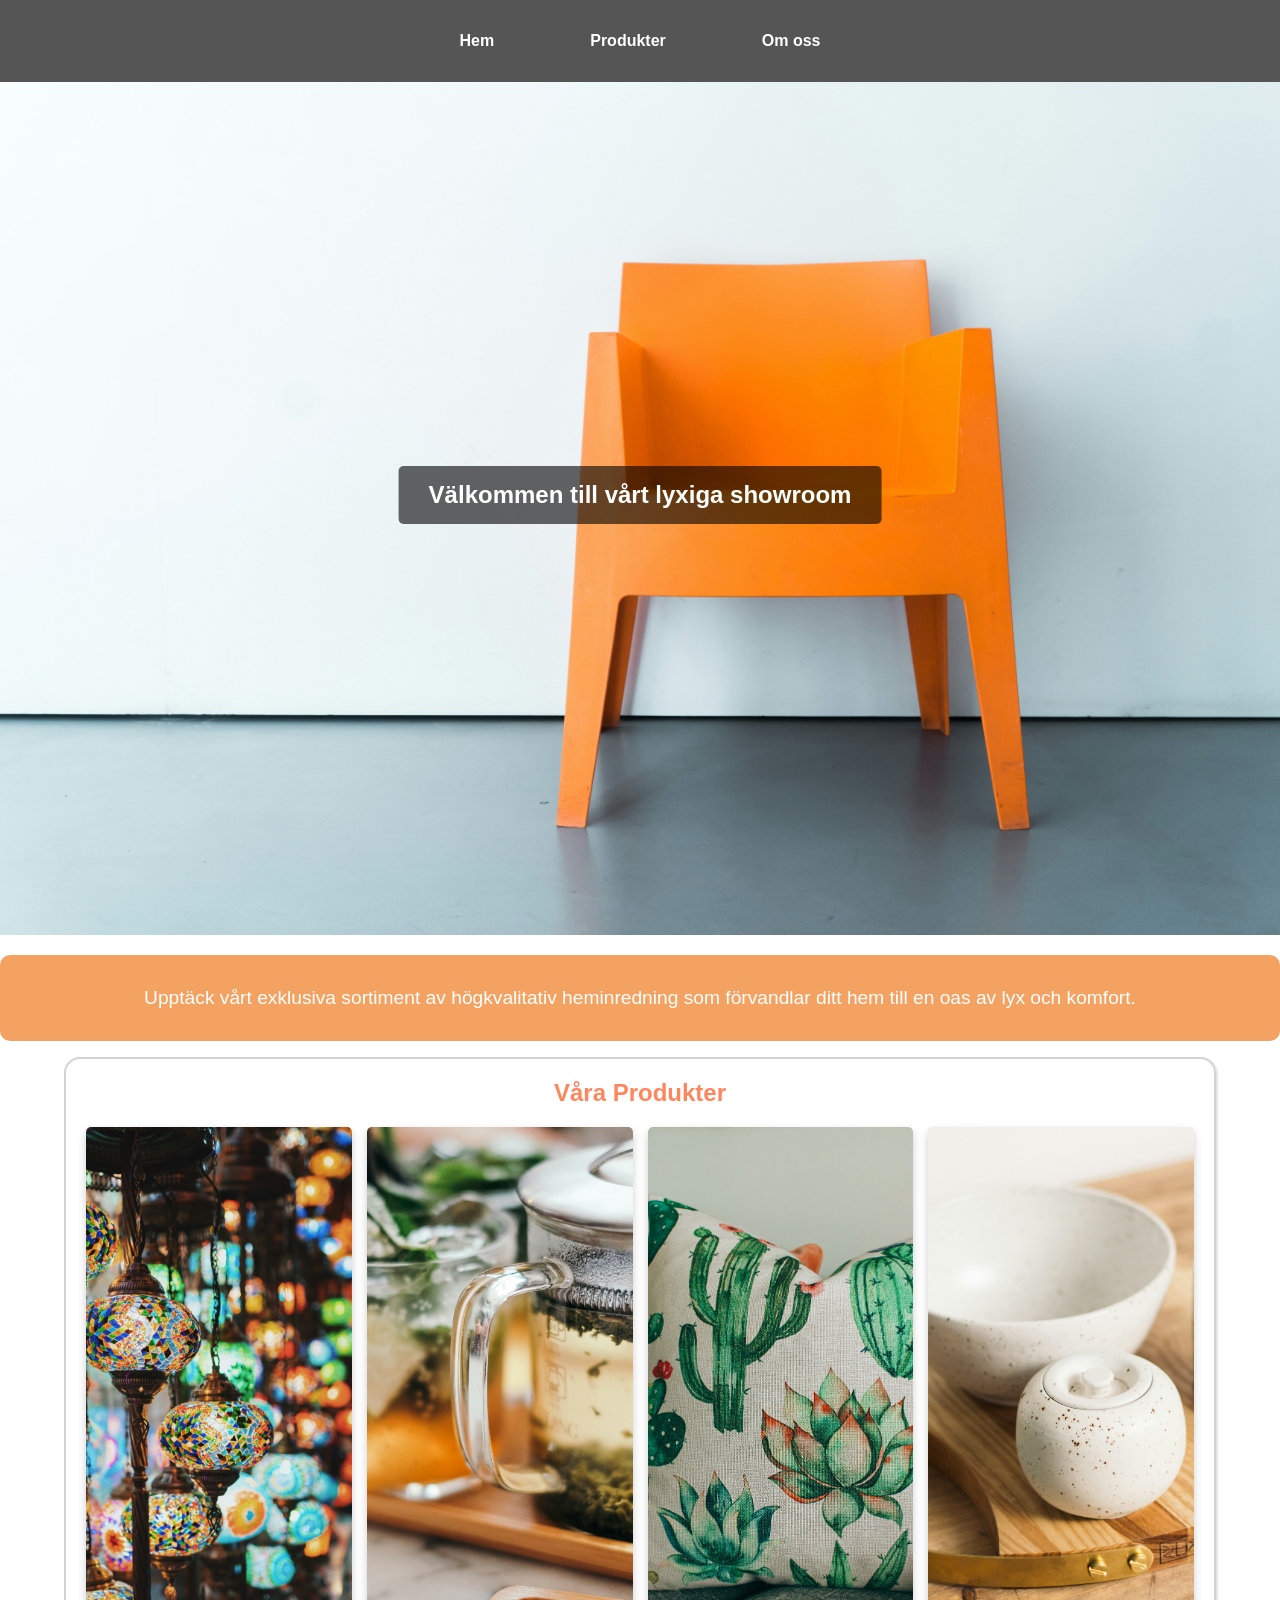
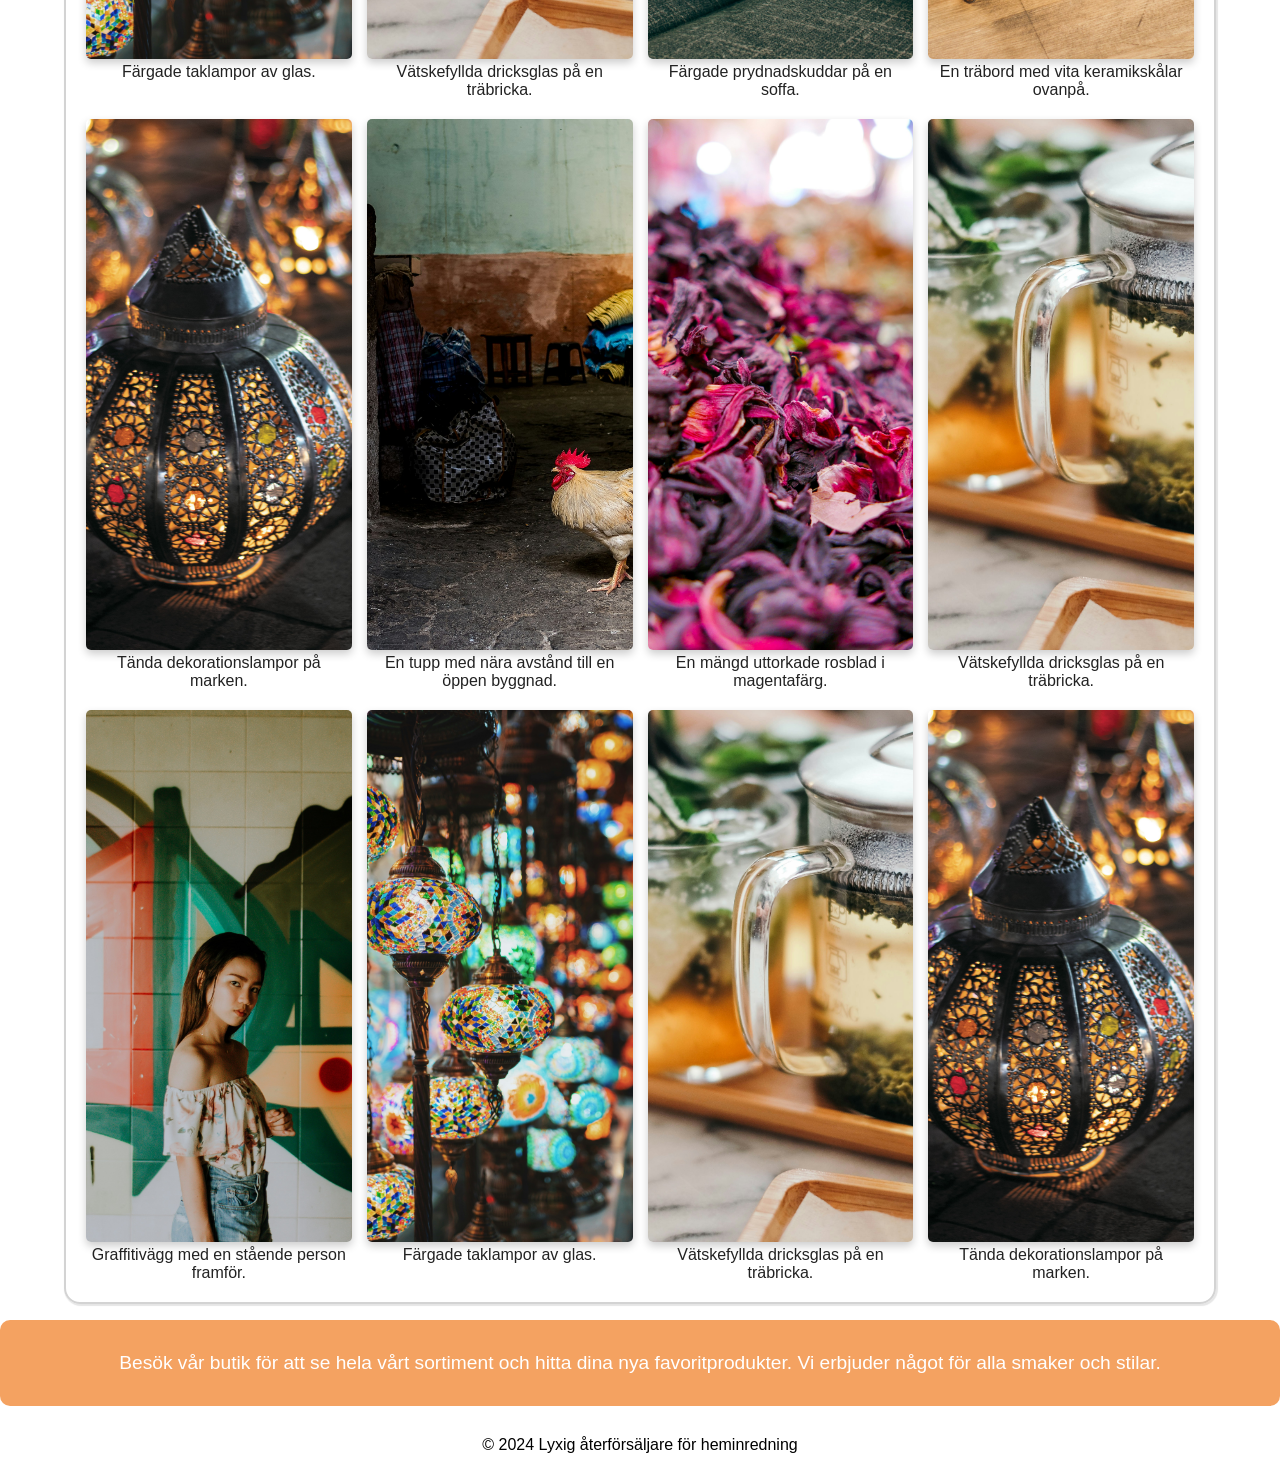
==== index.html @ f1dd0b5b "Responsiv grid-layout tillförd via media queries till olika skärmstorlek, med clamp attributer inför" ====
<!DOCTYPE html>
<html lang="sv">
<head>
    <meta charset="UTF-8">
    <meta name="viewport" content="width=device-width, initial-scale=1.0">
    <title>Lyxig återförsäljare för heminredning</title>
    <link rel="stylesheet" href="CSS/styles.css">
</head>
<body>
    
    <!-- Huvudbehållare-->
    <header>
        <!-- Navigationsmeny -->
        <nav aria label="Huvudnavigering">
            <ul class="navigation">
                <li><a href="#home" aria-label="Länk till hemadressen">Hem</a></li>
                <li><a href="#products" aria-label="Länk till produktsidan">Produkter</a></li>
                <li><a href="#about" aria-label="Länk till om oss-sida">Om oss</a></li>
            </ul>
        </nav>
        
        <!-- Huvudrubrik med hero-bild -->
        <section class="huvud-sektion">
            <figure>
                <img src="Bilder/orange-stol.jpg" alt="Närbild av en orange stol med vit bakgrund.">
            </figure>    
            <div class="huvudrubrik">
                <h1>Välkommen till vårt lyxiga showroom</h1>
            </div>
        </section>
    </header>
    
    <!-- Huvudinnehåll -->
    <main>  
        <!-- Introduktionsinnehåll -->
        <section class="introduktion-text">
            <p>Upptäck vårt exklusiva sortiment av högkvalitativ heminredning som förvandlar ditt hem till en oas av lyx och komfort.</p>
        </section>
        
        <!-- Produktgalleri -->
        <section class="produkt-sektion">
            <h2 class="produkt-underrubrik">Våra Produkter</h2>
            <!-- Produkter i första raden -->
            <div class="produkter">
                <figure>
                    <img src="Bilder/glaslampor.jpg" alt="Färgglada glaslampor som hänger från ett tak.">
                    <figcaption>Färgade taklampor av glas.</figcaption>
                </figure>
                <figure>
                    <img src="Bilder/dricksglas.jpg" alt="En träbricka med dricksglas på.">
                    <figcaption>Vätskefyllda dricksglas på en träbricka.</figcaption>
                </figure> 
                <figure>  
                    <img src="Bilder/prydnadskuddar.jpg" alt="Prydnadskuddar på en soffa.">
                    <figcaption>Färgade prydnadskuddar på en soffa.</figcaption>
                </figure>  
                <figure>   
                    <img src="Bilder/keramikskål.jpg" alt="Vita keramikskålar på en träbord.">
                    <figcaption>En träbord med vita keramikskålar ovanpå.</figcaption>
                </figure>
            </div>
            <!-- Produkter i andra raden -->
            <div class="produkter">
                <figure>
                    <img src="Bilder/dekorationslampor.jpg" alt="Dekorativa lampor med belysning.">
                    <figcaption>Tända dekorationslampor på marken.</figcaption>
                </figure>
                <figure>   
                    <img src="Bilder/tupp.jpg" alt="En stående tupp nära en byggnad">
                    <figcaption>En tupp med nära avstånd till en öppen byggnad.</figcaption>
                </figure>
                <figure>    
                    <img src="Bilder/uttorkade-rosblad.jpg" alt="Magentafärgade rosblad som uttorkat.">
                    <figcaption>En mängd uttorkade rosblad i magentafärg.</figcaption>
                </figure>    
                <figure>
                    <img src="Bilder/dricksglas.jpg" alt="En träbricka med dricksglas på.">
                    <figcaption>Vätskefyllda dricksglas på en träbricka.</figcaption>
                </figure>    
            </div>
            <!-- Produkter i tredje raden -->
            <div class="produkter">
                <figure>
                    <img src="Bilder/graffitivägg.jpg" alt="En stående person framför en vägg med graffiti.">
                    <figcaption>Graffitivägg med en stående person framför.</figcaption>
                </figure> 
                <figure> 
                    <img src="Bilder/glaslampor.jpg" alt="Färgglada glaslampor som hänger från ett tak.">
                    <figcaption>Färgade taklampor av glas.</figcaption>
                </figure> 
                <figure>    
                    <img src="Bilder/dricksglas.jpg" alt="En träbricka med dricksglas på.">
                    <figcaption>Vätskefyllda dricksglas på en träbricka.</figcaption>
                </figure> 
                <figure>    
                    <img src="Bilder/dekorationslampor.jpg" alt="Dekorativa lampor med belysning.">
                    <figcaption>Tända dekorationslampor på marken.</figcaption>
                </figure>    
            </div>
        </section>
        
        <!-- Inbjudande text till butiksbesök -->
        <section class="produkt-tilläggstext">
            <p>Besök vår butik för att se hela vårt sortiment och hitta dina nya favoritprodukter. Vi erbjuder något för alla smaker och stilar.</p>
        </section>
    </main>
    
    <!-- Sidfot -->
    <footer>
        <p>&copy; 2024 Lyxig återförsäljare för heminredning</p>
    </footer>
</body>
</html>
---- CSS/styles.css ----
/*------- Den universella CSS-väljaren -------*/
* {
    margin: 0;
    padding: 0;
    box-sizing: border-box;
}

body {
    background-color: white;
    color: #222;
    font-family: "DM Sans", sans-serif;
    font-weight: 400;
    font-size: clamp(1rem, 1.25vw, 1.25rem);
    font-style: normal;
}

/*------- Huvudbehållare -------*/
header {
    background-color: rgb(85, 85, 85);
    color: white;
}

/*------- Navigationsmeny -------*/
.navigation {
    display: flex;
    justify-content: center;
    align-items: center;
    gap: 2rem;
    padding: 2rem;
    list-style-type: none;
}

.navigation a {
    color: white;
    text-decoration: none;
    font-weight: bold;
}

.navigation a:hover {
    text-decoration: underline;
}

/*------- Huvudrubrik med hero-bild -------*/
.huvud-sektion {
    text-align: center;
    background-color: white;
}

.huvud-sektion figure {
    position: relative;
}

.huvud-sektion img {
    width: 100%;
    height: auto;
    object-fit: cover;
}

.huvudrubrik {
    position: absolute;
    top: 55%;
    left: 50%;
    transform: translate(-50%, -50%);
    background-color: rgba(0, 0, 0, 0.6);
    color: white;
    padding: 10px 20px;
    border-radius: 5px;
    font-size: clamp(1rem, 2vw, 2.5rem); 
}

/*------- Introduktionsinnehåll -------*/
.introduktion-text {
    text-align: center;
    margin: 1rem auto;
    padding: 2rem;
    font-size: clamp(2rem, 1.5vw, 1.3rem);
    background-color: rgb(244, 162, 97);
    color: white;
    border-radius: 10px;
}

/*------- Produktgalleri -------*/
.produkt-sektion {
    padding: 20px;
    width: 90%;
    margin: 0 auto;
    text-align: center;
    border: 2px solid lightgray;
    border-radius: 1rem;
    box-shadow: 1px 1px 1px 1px rgba(0, 0, 0, 0.103);
}

.produkt-underrubrik {
    color: #ff865c;
}

.produkter {
    display: grid;
    grid-template-columns: repeat(2, 1fr);
    gap: 15px;
    justify-items: center;
    margin-top: 20px;
}

.produkter figure {
    text-align: center;
}

.produkter img {
    width: 100%;
    aspect-ratio: 1/2;
    object-fit: cover;
    border-radius: 5px;
    box-shadow: 0 4px 8px rgba(0, 0, 0, 0.2);
}

/*------- Inbjudande text till butiksbesök -------*/
.produkt-tilläggstext {
    text-align: center;
    margin: 1rem auto;
    padding: 2rem;
    font-size: clamp(1rem, 1.25vw, 1.3rem);
    background-color: rgb(244, 162, 97);
    color: white;
    border-radius: 10px;
}

/*------- Sidfot -------*/
footer {
    color: rgb(0, 0, 0);
    text-align: center;
    padding: 10px 0;
    margin-top: 20px;
}

/*------- Responsiva Media Queries -------*/

/*------- För mobila skärmstorlekar -------*/
@media (max-width: 680px) {
    .produkter {
        grid-template-columns: repeat(1, 1fr);
    }

    .huvudrubrik {
        top: 40%;
        padding: 5px 10px;
        font-size: 1rem;
    }

    .introduktion-text, .produkt-tilläggstext {
        font-size: 1.5rem;
    }
}

/*------- För surfplattor och större skärmstorlek -------*/
@media (min-width: 680px) {
    .produkter {
        grid-template-columns: repeat(2, 1fr);
    }

    .navigation {
        gap: 4rem;
    }

    .introduktion-text, .produkt-tilläggstext {
        font-size: 1.5rem;
    }

    .huvudrubrik {
        top: 50%;
        font-size: 1rem;
    }
}

/*------- För stationära datorer och större skärmstorlek -------*/
@media (min-width: 890px) {
    .produkter {
        grid-template-columns: repeat(4, 1fr);
    }

    .navigation {
        gap: 6rem;
    }

    .introduktion-text, .produkt-tilläggstext {
        font-size: 1.2rem;
    }

    .huvudrubrik {
        top: 55%;
        padding: 15px 30px;
        font-size: 1rem;
    }
}
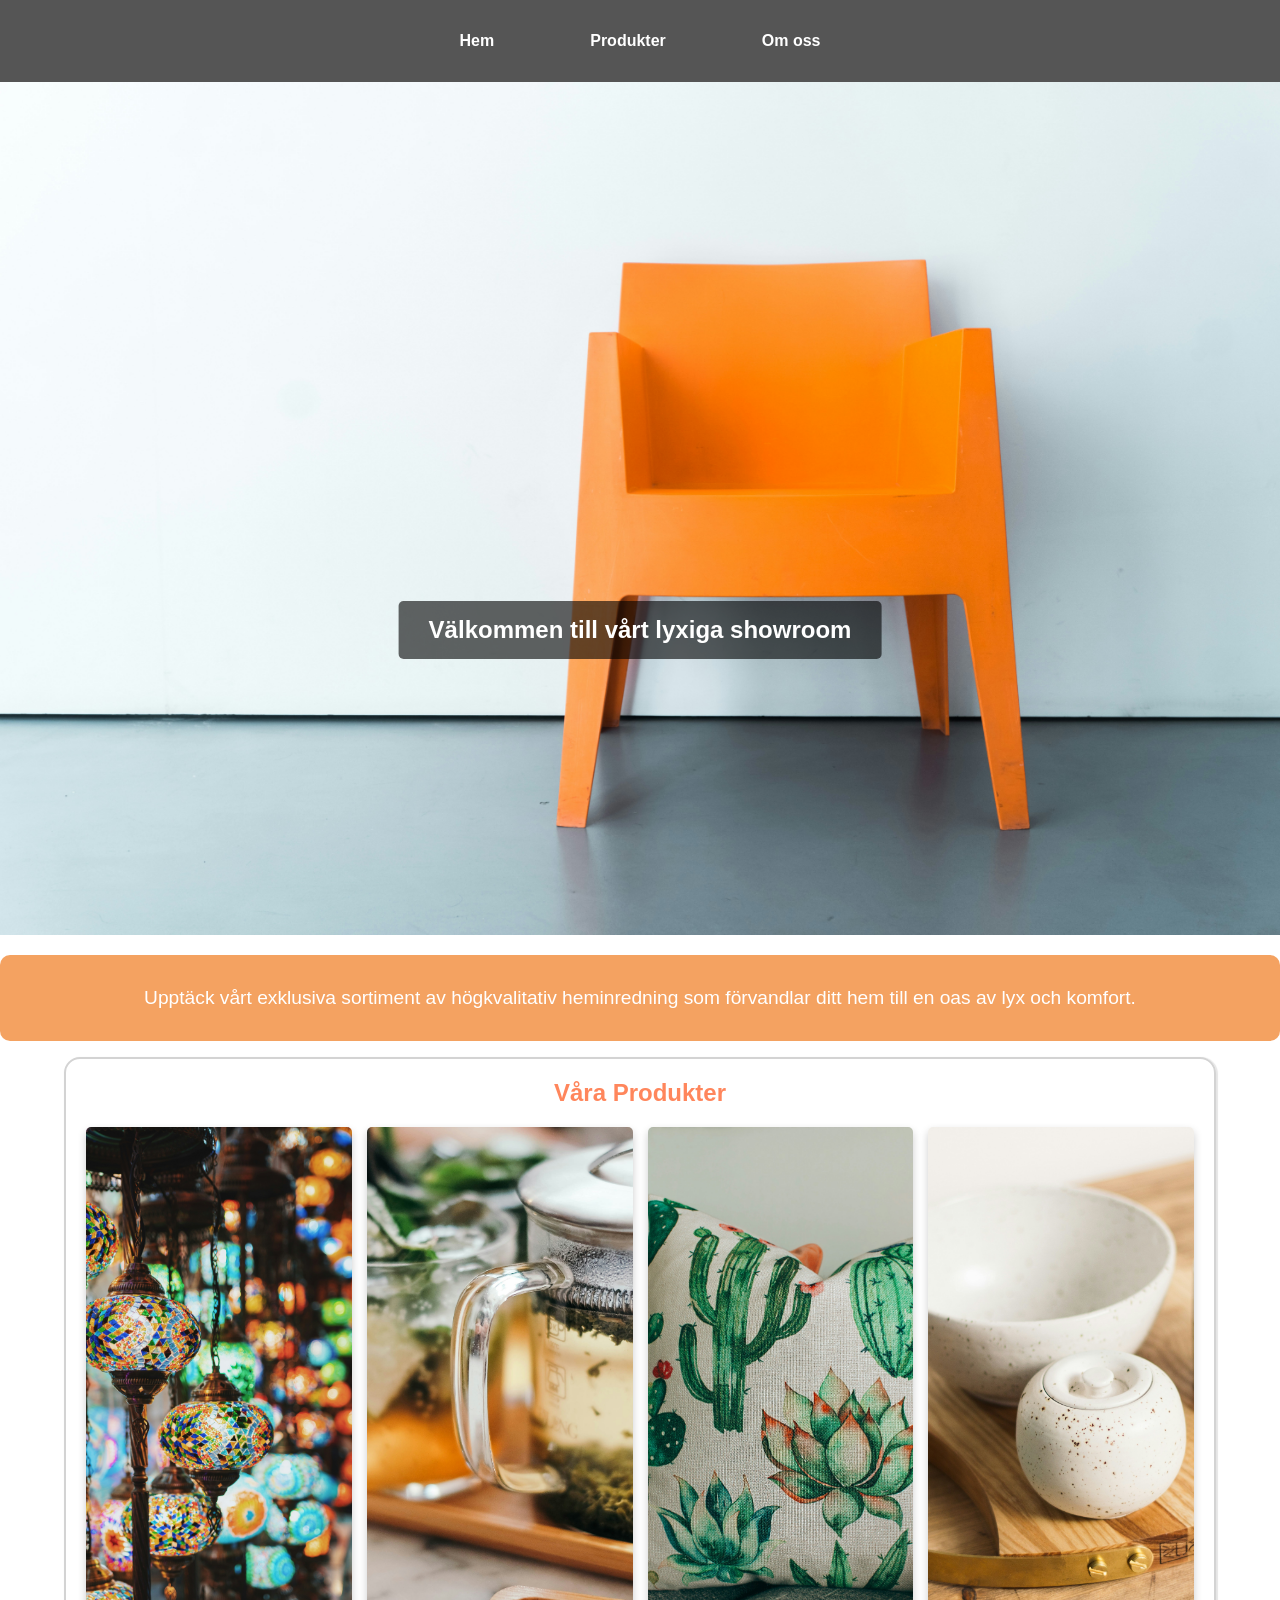
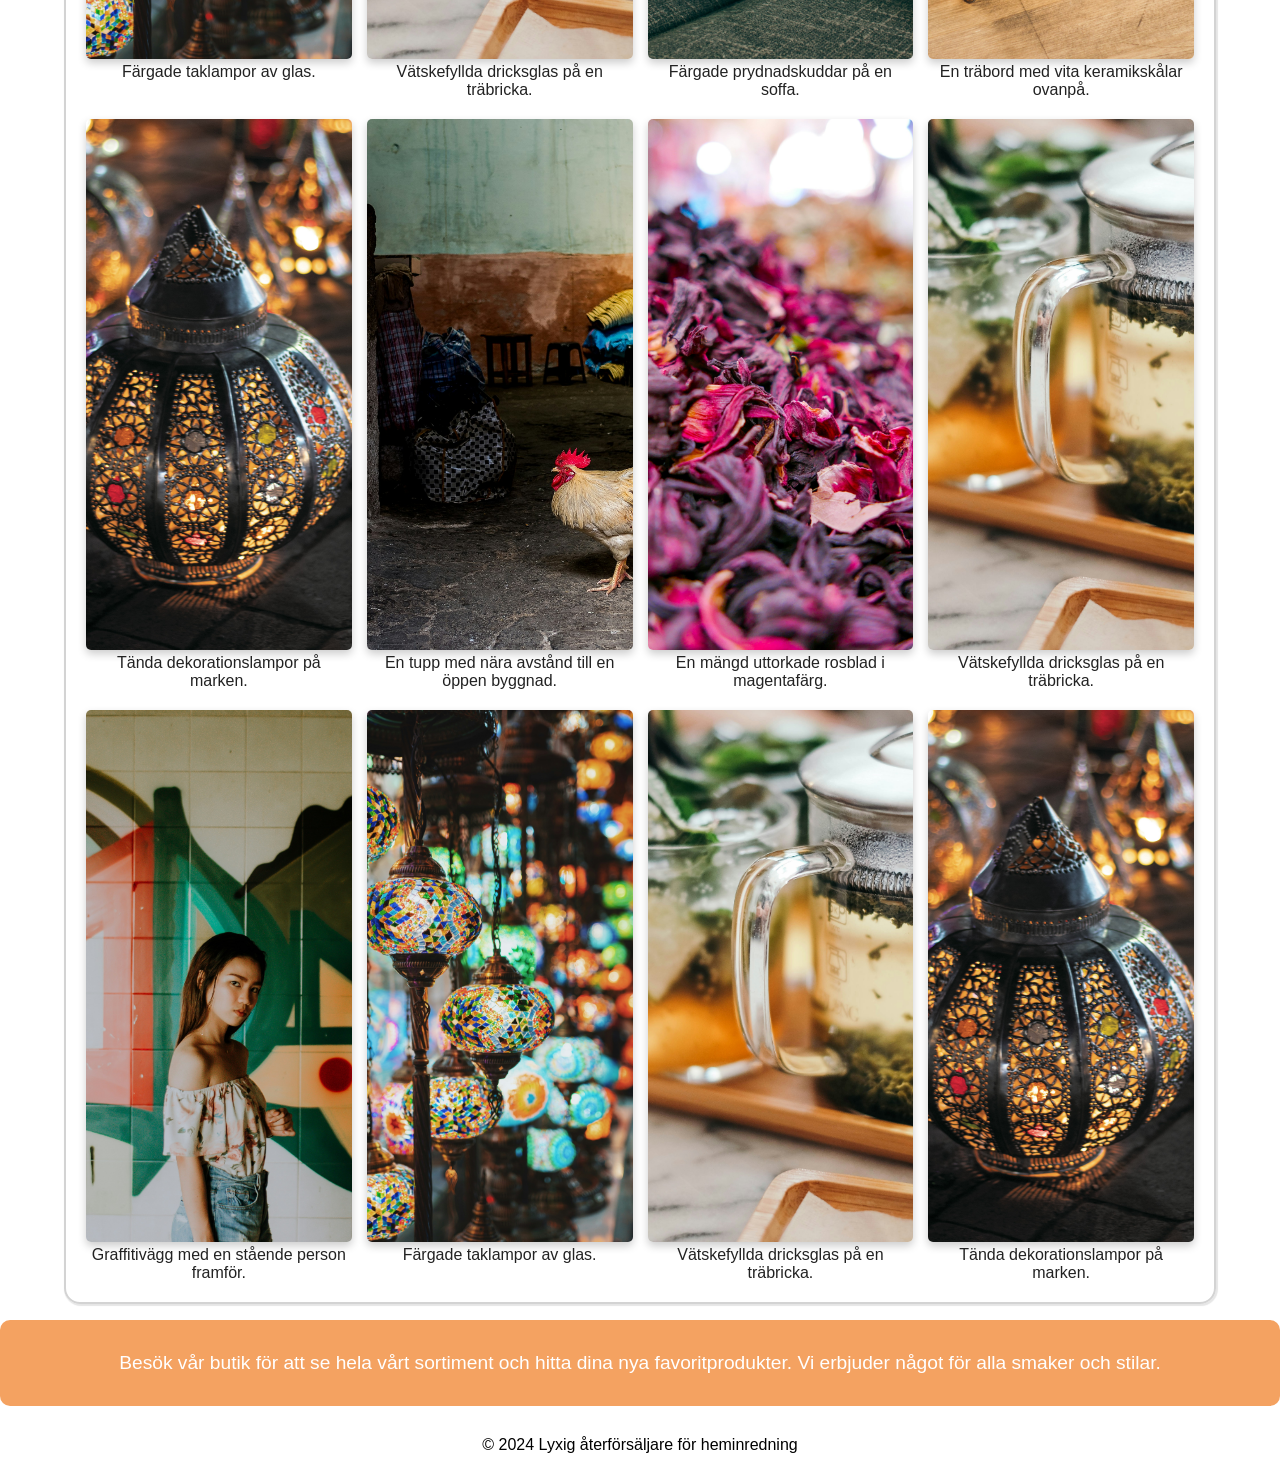
==== commit acbd4dda: "Tillgänglighet adderad via tabindex=0 till alla figur element. Produktsidan och Om-oss sidan, skapad" ====
--- a/index.html
+++ b/index.html
@@ -4,7 +4,7 @@
     <meta charset="UTF-8">
     <meta name="viewport" content="width=device-width, initial-scale=1.0">
     <title>Lyxig återförsäljare för heminredning</title>
-    <link rel="stylesheet" href="CSS/styles.css">
+    <link rel="stylesheet" href="CSS/styles.css"> 
 </head>
 <body>
     
@@ -13,9 +13,9 @@
         <!-- Navigationsmeny -->
         <nav aria label="Huvudnavigering">
             <ul class="navigation">
-                <li><a href="#home" aria-label="Länk till hemadressen">Hem</a></li>
-                <li><a href="#products" aria-label="Länk till produktsidan">Produkter</a></li>
-                <li><a href="#about" aria-label="Länk till om oss-sida">Om oss</a></li>
+                <li><a href="index.html" aria-label="Länk till hemadressen">Hem</a></li>
+                <li><a href="produkter.html" aria-label="Länk till produktsidan">Produkter</a></li>
+                <li><a href="om-oss.html" aria-label="Länk till om oss-sida">Om oss</a></li>
             </ul>
         </nav>
         
@@ -42,57 +42,57 @@
             <h2 class="produkt-underrubrik">Våra Produkter</h2>
             <!-- Produkter i första raden -->
             <div class="produkter">
-                <figure>
+                <figure tabindex="0">
                     <img src="Bilder/glaslampor.jpg" alt="Färgglada glaslampor som hänger från ett tak.">
                     <figcaption>Färgade taklampor av glas.</figcaption>
                 </figure>
-                <figure>
+                <figure tabindex="0">
                     <img src="Bilder/dricksglas.jpg" alt="En träbricka med dricksglas på.">
                     <figcaption>Vätskefyllda dricksglas på en träbricka.</figcaption>
                 </figure> 
-                <figure>  
+                <figure tabindex="0">  
                     <img src="Bilder/prydnadskuddar.jpg" alt="Prydnadskuddar på en soffa.">
                     <figcaption>Färgade prydnadskuddar på en soffa.</figcaption>
                 </figure>  
-                <figure>   
+                <figure tabindex="0">   
                     <img src="Bilder/keramikskål.jpg" alt="Vita keramikskålar på en träbord.">
                     <figcaption>En träbord med vita keramikskålar ovanpå.</figcaption>
                 </figure>
             </div>
             <!-- Produkter i andra raden -->
             <div class="produkter">
-                <figure>
+                <figure tabindex="0">
                     <img src="Bilder/dekorationslampor.jpg" alt="Dekorativa lampor med belysning.">
                     <figcaption>Tända dekorationslampor på marken.</figcaption>
                 </figure>
-                <figure>   
+                <figure tabindex="0">   
                     <img src="Bilder/tupp.jpg" alt="En stående tupp nära en byggnad">
                     <figcaption>En tupp med nära avstånd till en öppen byggnad.</figcaption>
                 </figure>
-                <figure>    
+                <figure tabindex="0">    
                     <img src="Bilder/uttorkade-rosblad.jpg" alt="Magentafärgade rosblad som uttorkat.">
                     <figcaption>En mängd uttorkade rosblad i magentafärg.</figcaption>
                 </figure>    
-                <figure>
+                <figure tabindex="0">
                     <img src="Bilder/dricksglas.jpg" alt="En träbricka med dricksglas på.">
                     <figcaption>Vätskefyllda dricksglas på en träbricka.</figcaption>
                 </figure>    
             </div>
             <!-- Produkter i tredje raden -->
             <div class="produkter">
-                <figure>
+                <figure tabindex="0">
                     <img src="Bilder/graffitivägg.jpg" alt="En stående person framför en vägg med graffiti.">
                     <figcaption>Graffitivägg med en stående person framför.</figcaption>
                 </figure> 
-                <figure> 
+                <figure tabindex="0"> 
                     <img src="Bilder/glaslampor.jpg" alt="Färgglada glaslampor som hänger från ett tak.">
                     <figcaption>Färgade taklampor av glas.</figcaption>
                 </figure> 
-                <figure>    
+                <figure tabindex="0">    
                     <img src="Bilder/dricksglas.jpg" alt="En träbricka med dricksglas på.">
                     <figcaption>Vätskefyllda dricksglas på en träbricka.</figcaption>
                 </figure> 
-                <figure>    
+                <figure tabindex="0">    
                     <img src="Bilder/dekorationslampor.jpg" alt="Dekorativa lampor med belysning.">
                     <figcaption>Tända dekorationslampor på marken.</figcaption>
                 </figure>    
--- a/CSS/styles.css
+++ b/CSS/styles.css
@@ -167,7 +167,7 @@
     }
 
     .huvudrubrik {
-        top: 50%;
+        top: 55%;
         font-size: 1rem;
     }
 }
@@ -187,7 +187,7 @@
     }
 
     .huvudrubrik {
-        top: 55%;
+        top: 70%;
         padding: 15px 30px;
         font-size: 1rem;
     }
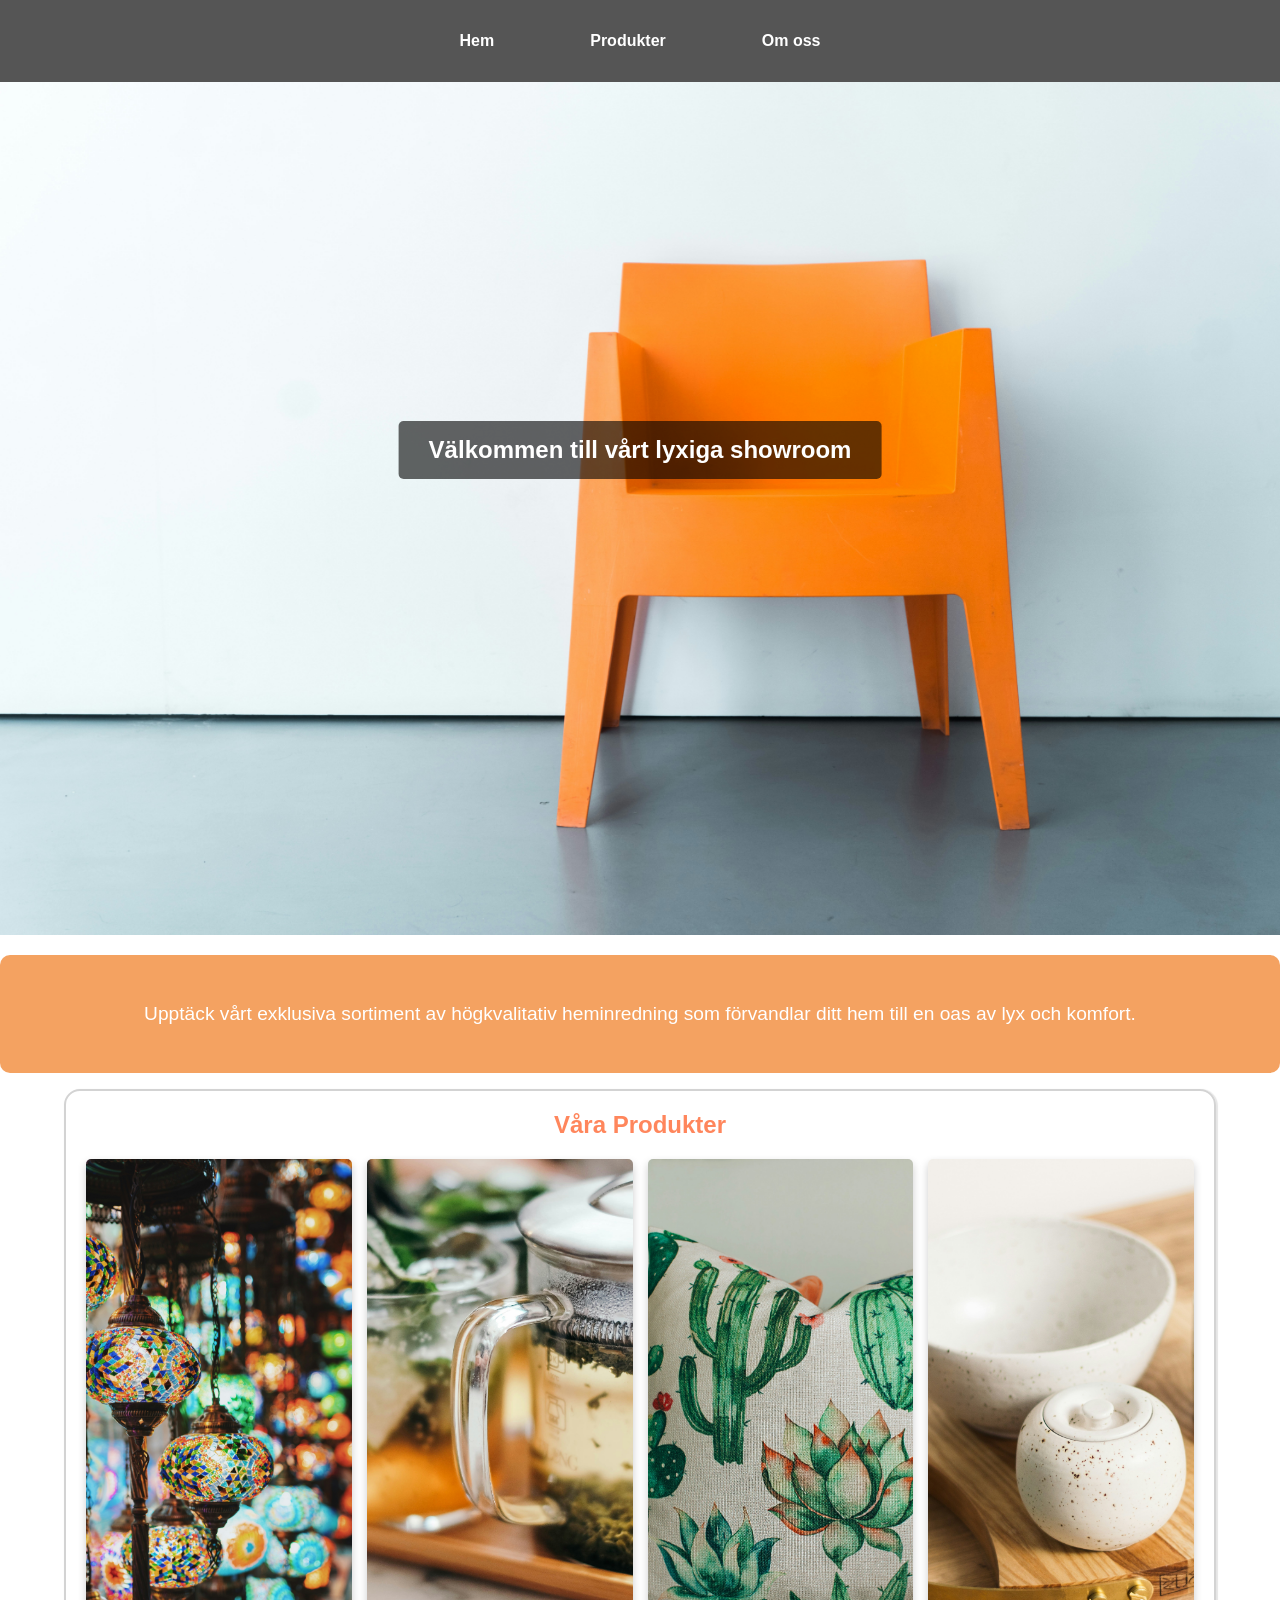
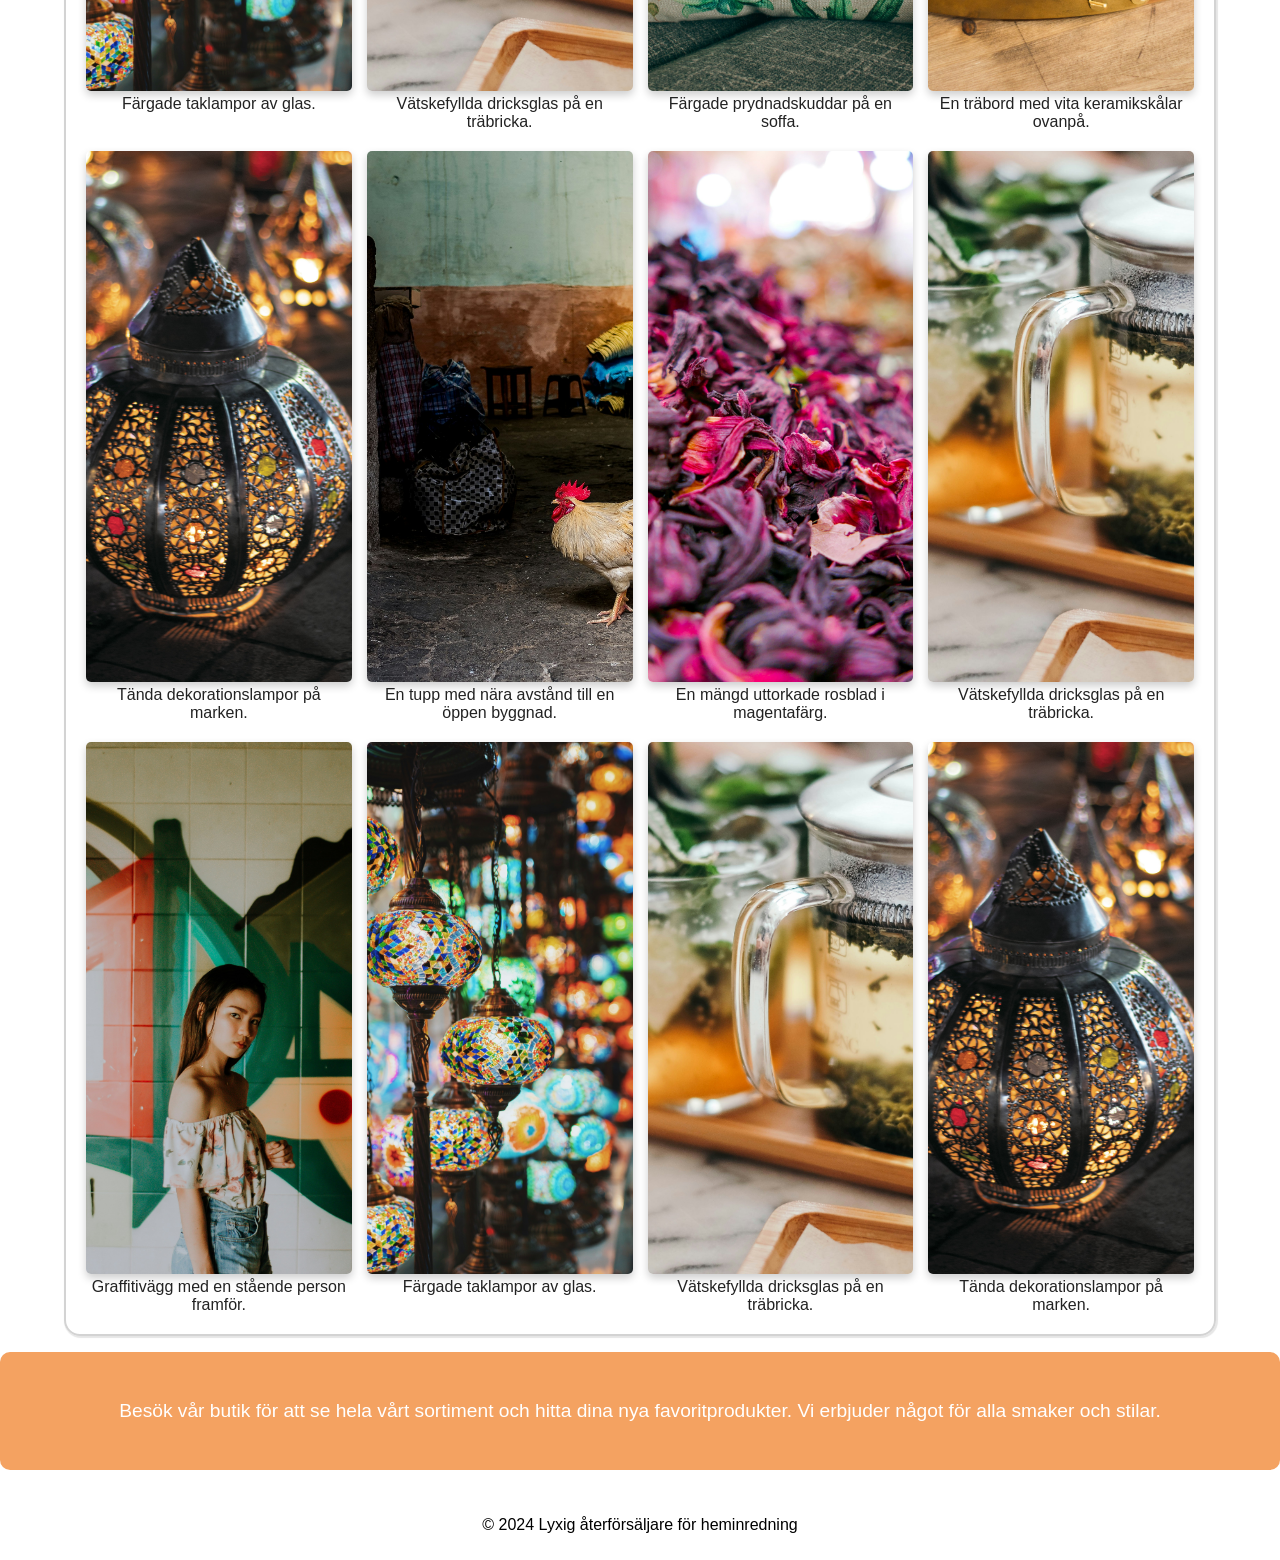
==== commit c77e3c6d: "Produktsida stukturerad responsivt med hover effekt." ====
--- a/index.html
+++ b/index.html
@@ -30,7 +30,7 @@
         </section>
     </header>
     
-    <!-- Huvudinnehåll -->
+    <!-- Framsida - Huvudinnehåll -->
     <main>  
         <!-- Introduktionsinnehåll -->
         <section class="introduktion-text">
@@ -66,7 +66,7 @@
                     <figcaption>Tända dekorationslampor på marken.</figcaption>
                 </figure>
                 <figure tabindex="0">   
-                    <img src="Bilder/tupp.jpg" alt="En stående tupp nära en byggnad">
+                    <img src="Bilder/tupp.jpg" alt="En stående tupp nära en byggnad.">
                     <figcaption>En tupp med nära avstånd till en öppen byggnad.</figcaption>
                 </figure>
                 <figure tabindex="0">    
--- a/CSS/styles.css
+++ b/CSS/styles.css
@@ -46,11 +46,8 @@
     background-color: white;
 }
 
-.huvud-sektion figure {
+.huvud-sektion img {
     position: relative;
-}
-
-.huvud-sektion img {
     width: 100%;
     height: auto;
     object-fit: cover;
@@ -58,7 +55,7 @@
 
 .huvudrubrik {
     position: absolute;
-    top: 55%;
+    top: 50%;
     left: 50%;
     transform: translate(-50%, -50%);
     background-color: rgba(0, 0, 0, 0.6);
@@ -133,6 +130,59 @@
     margin-top: 20px;
 }
 
+/*------- Produktsida -------*/
+/*------- Produktbeställning -------*/
+.produktbehållare{
+    display: flex;
+    justify-content: center;
+    align-items: center;
+    gap: 1rem;
+    flex-wrap: wrap;
+}
+
+.produkt-kort{
+    background: darkgray;
+    width: 20%;
+    border-radius: 2rem;
+}
+
+.produkt-kortbild{
+    background-color: aqua;
+    width: 100%;
+    height: 25vh;
+    object-fit: cover;
+    margin-bottom: 1rem;
+    border-radius: 2rem;
+}
+
+.produkt-kort h2,p{
+    padding: 1rem;
+    text-align: center;
+}
+
+.produkt-kort a{
+    background-color: black;
+    color: white;
+    padding: 1rem;
+    width: 100%;
+    text-align: center;
+    margin-top: 1rem;
+    margin-bottom: auto;
+    
+}
+
+.produkt-innehåll{
+    display: flex;
+    justify-content: center;
+    align-items: center;
+    flex-direction: column;
+}
+
+.produkt-kort:hover{
+    background-color: rgb(244, 162, 97);
+    cursor: pointer;
+}
+
 /*------- Responsiva Media Queries -------*/
 
 /*------- För mobila skärmstorlekar -------*/
@@ -142,13 +192,17 @@
     }
 
     .huvudrubrik {
-        top: 40%;
+        top: 30%;
         padding: 5px 10px;
         font-size: 1rem;
     }
 
     .introduktion-text, .produkt-tilläggstext {
         font-size: 1.5rem;
+    }
+
+    .produkt-kort{
+        width: 90%;
     }
 }
 
@@ -167,13 +221,17 @@
     }
 
     .huvudrubrik {
-        top: 55%;
+        top: 40%;
         font-size: 1rem;
     }
+
+    .produkt-kort{
+        width: 35%;
+    }
 }
 
 /*------- För stationära datorer och större skärmstorlek -------*/
-@media (min-width: 890px) {
+@media (min-width: 1124px) {
     .produkter {
         grid-template-columns: repeat(4, 1fr);
     }
@@ -187,8 +245,12 @@
     }
 
     .huvudrubrik {
-        top: 70%;
+        top: 50%;
         padding: 15px 30px;
         font-size: 1rem;
     }
-}+
+    .produkt-kort{
+        width: 20%;
+    }
+}
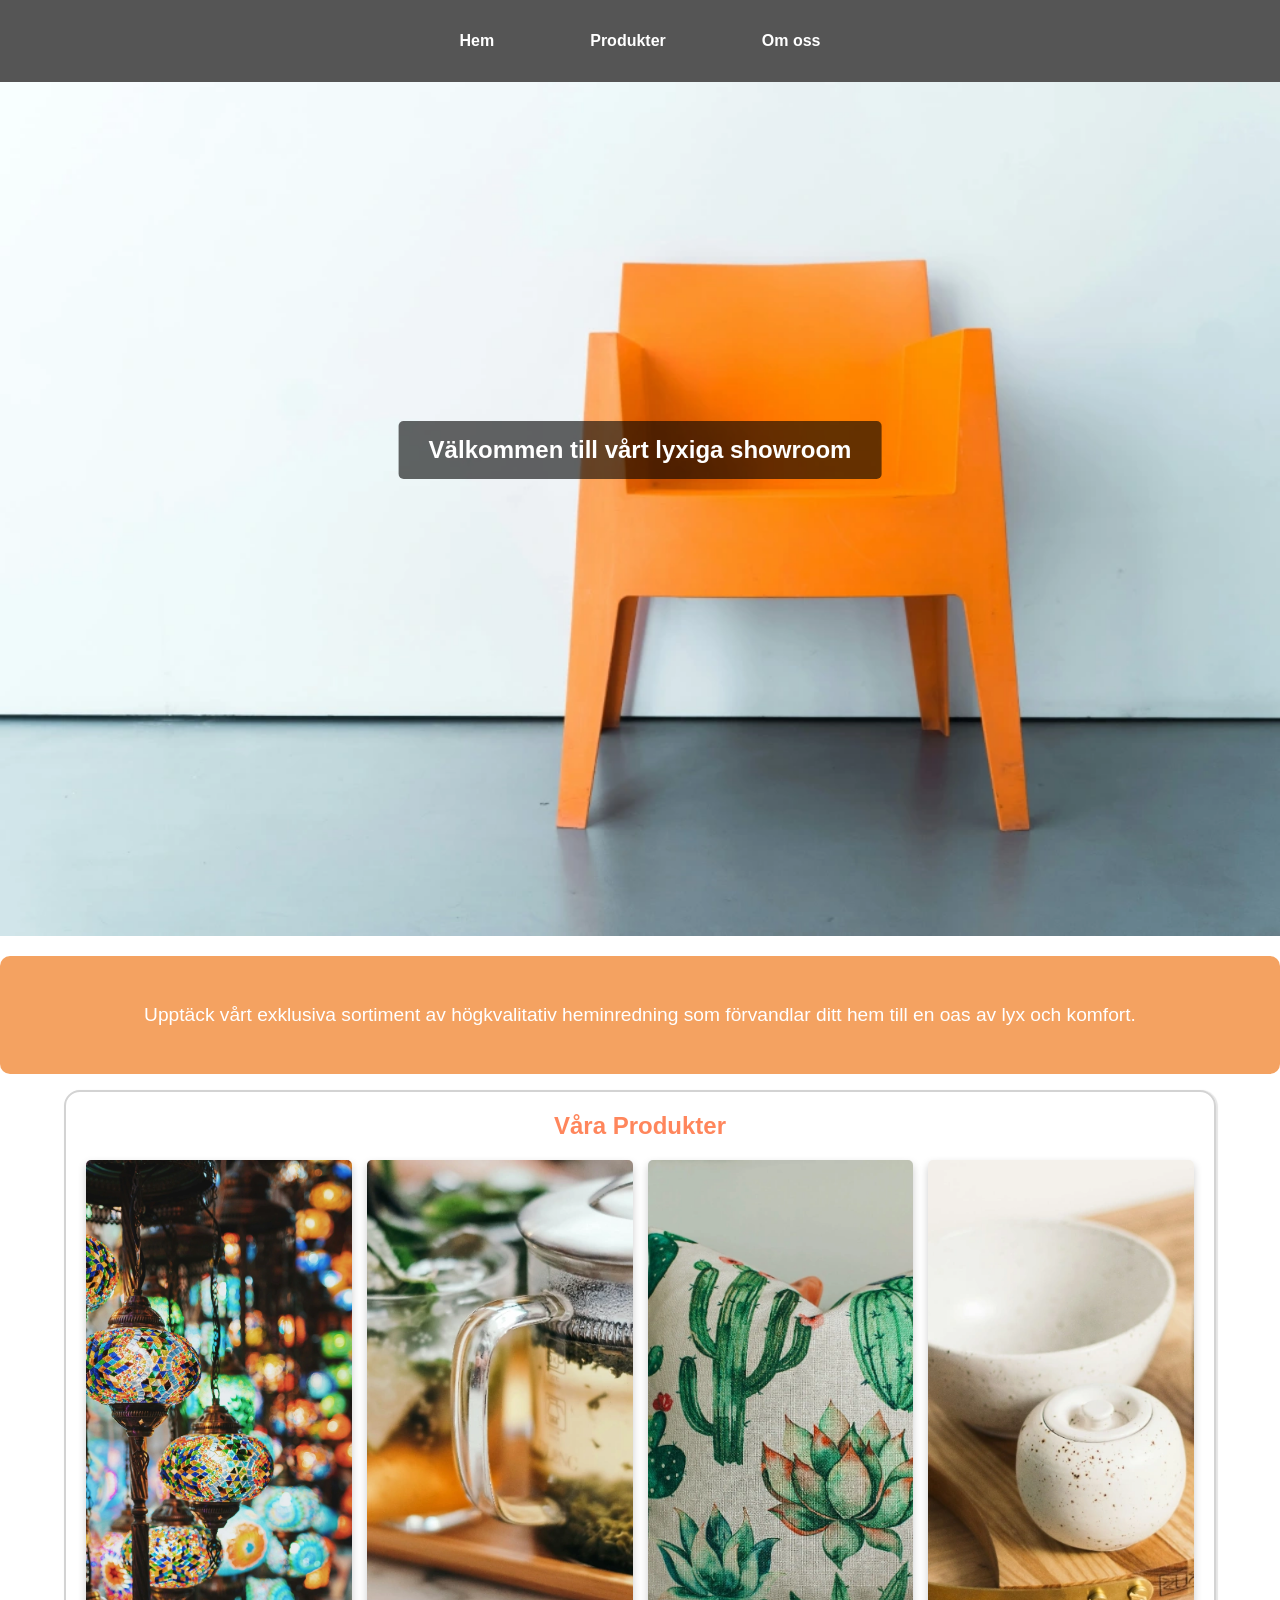
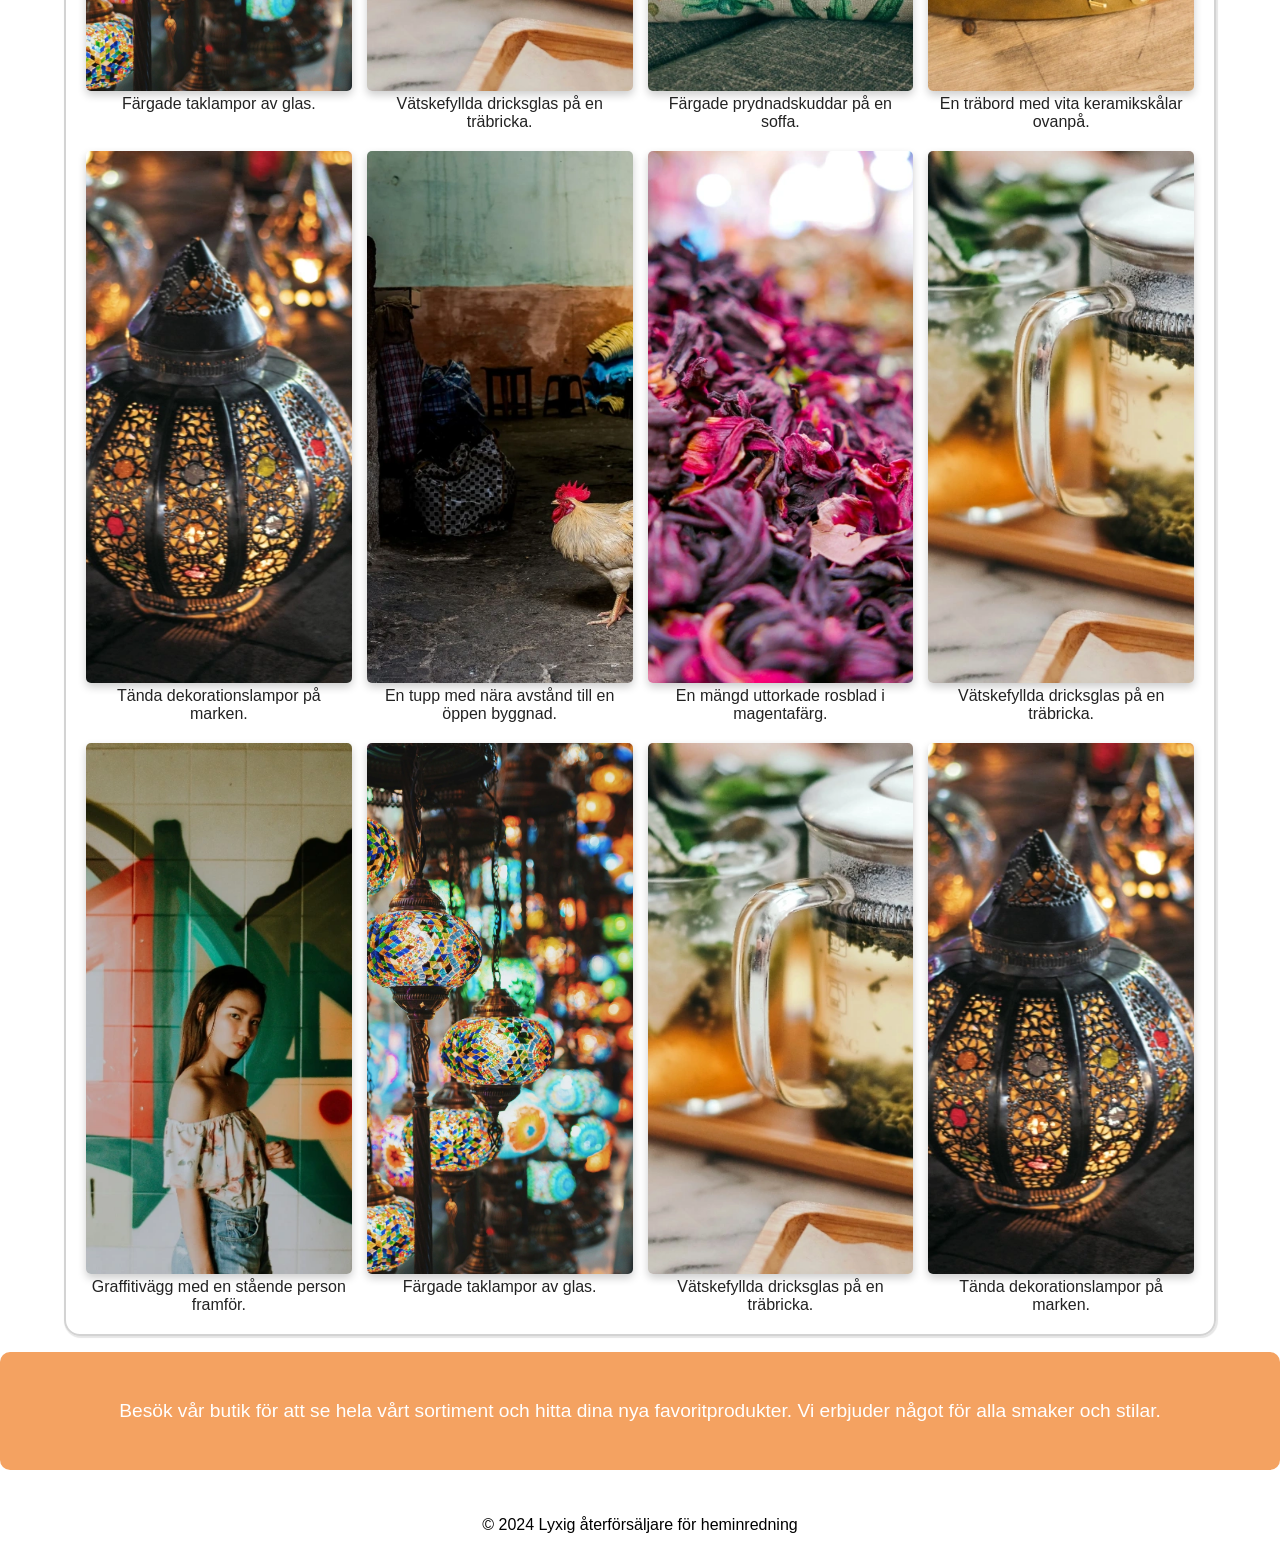
==== commit 1d5ea1ea: "Etapp 4: Bildformat konverterad från JPG till WEB.P enligt Lighthouse krav. Bildstorlek även reducer" ====
--- a/index.html
+++ b/index.html
@@ -7,7 +7,7 @@
     <link rel="stylesheet" href="CSS/styles.css"> 
 </head>
 <body>
-    
+    <!------------------ HEM-SIDA ------------------>
     <!-- Huvudbehållare-->
     <header>
         <!-- Navigationsmeny -->
@@ -22,7 +22,7 @@
         <!-- Huvudrubrik med hero-bild -->
         <section class="huvud-sektion">
             <figure>
-                <img src="Bilder/orange-stol.jpg" alt="Närbild av en orange stol med vit bakgrund.">
+                <img src="Bilder/hero.webp" alt="Närbild av en orange stol med vit bakgrund.">
             </figure>    
             <div class="huvudrubrik">
                 <h1>Välkommen till vårt lyxiga showroom</h1>
@@ -43,64 +43,64 @@
             <!-- Produkter i första raden -->
             <div class="produkter">
                 <figure tabindex="0">
-                    <img src="Bilder/glaslampor.jpg" alt="Färgglada glaslampor som hänger från ett tak.">
+                    <img src="Bilder/glaslampor.webp" alt="Färgglada glaslampor som hänger från ett tak.">
                     <figcaption>Färgade taklampor av glas.</figcaption>
                 </figure>
                 <figure tabindex="0">
-                    <img src="Bilder/dricksglas.jpg" alt="En träbricka med dricksglas på.">
+                    <img src="Bilder/dricksglas.webp" alt="En träbricka med dricksglas på.">
                     <figcaption>Vätskefyllda dricksglas på en träbricka.</figcaption>
                 </figure> 
                 <figure tabindex="0">  
-                    <img src="Bilder/prydnadskuddar.jpg" alt="Prydnadskuddar på en soffa.">
+                    <img src="Bilder/prydnadskuddar.webp" alt="Prydnadskuddar på en soffa.">
                     <figcaption>Färgade prydnadskuddar på en soffa.</figcaption>
                 </figure>  
                 <figure tabindex="0">   
-                    <img src="Bilder/keramikskål.jpg" alt="Vita keramikskålar på en träbord.">
+                    <img src="Bilder/keramikskål.webp" alt="Vita keramikskålar på en träbord.">
                     <figcaption>En träbord med vita keramikskålar ovanpå.</figcaption>
                 </figure>
             </div>
             <!-- Produkter i andra raden -->
             <div class="produkter">
                 <figure tabindex="0">
-                    <img src="Bilder/dekorationslampor.jpg" alt="Dekorativa lampor med belysning.">
+                    <img src="Bilder/dekorationslampor.webp" alt="Dekorativa lampor med belysning.">
                     <figcaption>Tända dekorationslampor på marken.</figcaption>
                 </figure>
                 <figure tabindex="0">   
-                    <img src="Bilder/tupp.jpg" alt="En stående tupp nära en byggnad.">
+                    <img src="Bilder/tupp.webp" alt="En stående tupp nära en byggnad.">
                     <figcaption>En tupp med nära avstånd till en öppen byggnad.</figcaption>
                 </figure>
                 <figure tabindex="0">    
-                    <img src="Bilder/uttorkade-rosblad.jpg" alt="Magentafärgade rosblad som uttorkat.">
+                    <img src="Bilder/uttorkade-rosblad.webp" alt="Magentafärgade rosblad som uttorkat.">
                     <figcaption>En mängd uttorkade rosblad i magentafärg.</figcaption>
                 </figure>    
                 <figure tabindex="0">
-                    <img src="Bilder/dricksglas.jpg" alt="En träbricka med dricksglas på.">
+                    <img src="Bilder/dricksglas.webp" alt="En träbricka med dricksglas på.">
                     <figcaption>Vätskefyllda dricksglas på en träbricka.</figcaption>
                 </figure>    
             </div>
             <!-- Produkter i tredje raden -->
             <div class="produkter">
                 <figure tabindex="0">
-                    <img src="Bilder/graffitivägg.jpg" alt="En stående person framför en vägg med graffiti.">
+                    <img src="Bilder/graffitivägg.webp" alt="En stående person framför en vägg med graffiti.">
                     <figcaption>Graffitivägg med en stående person framför.</figcaption>
                 </figure> 
                 <figure tabindex="0"> 
-                    <img src="Bilder/glaslampor.jpg" alt="Färgglada glaslampor som hänger från ett tak.">
+                    <img src="Bilder/glaslampor.webp" alt="Färgglada glaslampor som hänger från ett tak.">
                     <figcaption>Färgade taklampor av glas.</figcaption>
                 </figure> 
                 <figure tabindex="0">    
-                    <img src="Bilder/dricksglas.jpg" alt="En träbricka med dricksglas på.">
+                    <img src="Bilder/dricksglas.webp" alt="En träbricka med dricksglas på.">
                     <figcaption>Vätskefyllda dricksglas på en träbricka.</figcaption>
                 </figure> 
                 <figure tabindex="0">    
-                    <img src="Bilder/dekorationslampor.jpg" alt="Dekorativa lampor med belysning.">
+                    <img src="Bilder/dekorationslampor.webp" alt="Dekorativa lampor med belysning.">
                     <figcaption>Tända dekorationslampor på marken.</figcaption>
                 </figure>    
             </div>
         </section>
         
         <!-- Inbjudande text till butiksbesök -->
-        <section class="produkt-tilläggstext">
+        <section class="butik-tilläggstext">
             <p>Besök vår butik för att se hela vårt sortiment och hitta dina nya favoritprodukter. Vi erbjuder något för alla smaker och stilar.</p>
         </section>
     </main>
--- a/CSS/styles.css
+++ b/CSS/styles.css
@@ -14,6 +14,7 @@
     font-style: normal;
 }
 
+/*----------------- HEM-SIDA -----------------*/
 /*------- Huvudbehållare -------*/
 header {
     background-color: rgb(85, 85, 85);
@@ -37,7 +38,8 @@
 }
 
 .navigation a:hover {
-    text-decoration: underline;
+    text-decoration: underline rgb(244, 162, 97);
+    text-underline-offset: 5px;
 }
 
 /*------- Huvudrubrik med hero-bild -------*/
@@ -112,7 +114,7 @@
 }
 
 /*------- Inbjudande text till butiksbesök -------*/
-.produkt-tilläggstext {
+.butik-tilläggstext {
     text-align: center;
     margin: 1rem auto;
     padding: 2rem;
@@ -130,8 +132,8 @@
     margin-top: 20px;
 }
 
-/*------- Produktsida -------*/
-/*------- Produktbeställning -------*/
+/*----------------- PRODUKT-SIDA -----------------*/
+/*------- Produktsortiment -------*/
 .produktbehållare{
     display: flex;
     justify-content: center;
@@ -168,7 +170,8 @@
     text-align: center;
     margin-top: 1rem;
     margin-bottom: auto;
-    
+    text-decoration: underline rgb(244, 162, 97);
+    text-underline-offset: 5px;
 }
 
 .produkt-innehåll{
@@ -183,7 +186,84 @@
     cursor: pointer;
 }
 
-/*------- Responsiva Media Queries -------*/
+/*----------------- OM-OSS-SIDA -----------------*/
+/*------- Företagsinformation -------*/
+.om-oss-behållare{
+    border: 4px solid black;
+    display: flex;
+    justify-content: center;
+    align-items: center;
+    flex-direction: column;
+    text-align: center;
+    width: 90%;
+    margin: auto;
+    padding: 2rem;
+    box-shadow: 1px 1px 1px 1px rgb(244, 162, 97);
+}
+
+.vår-historia, .vårt-team {
+    padding: 2rem;
+    margin: 2rem auto;
+    background-color: #ffffff;
+    border-left: 6px solid #FF865C;
+    border-right: 6px solid #FF865C;
+    border-radius: 8px;
+    box-shadow: 0 4px 8px rgba(0, 0, 0, 0.669);
+}
+
+.vår-historia h2, .vårt-team h2 {
+    color: #FF865C;
+    font-size: 1.8rem;
+    margin-bottom: 1rem;
+}
+
+.vår-historia p, .vårt-team p {
+    font-size: 1.1rem;
+    color: #555555;
+    margin-bottom: 1.5rem;
+}
+
+.företag-team {
+    display: grid;
+    gap: 1.5rem;
+    justify-items: center; 
+    margin-top: 2rem;
+    width: 100%;
+}
+
+.företag-team figure {
+    display: flex;
+    flex-direction: column;
+    align-items: center;
+    justify-content: flex-start; 
+    text-align: center; 
+    margin: 0 auto;
+    max-width: 150px;
+}
+
+.företag-team img {
+    width: 100%;
+    height: 50vh;
+    object-fit: cover;
+    border-radius: 50%;
+    box-shadow: 0 2px 4px rgba(0, 0, 0, 0.1);
+    transition: transform 0.3s ease-in-out;
+}
+
+.företag-team img:hover {
+    transform: scale(1.05);
+    filter: brightness(70%);
+}
+
+.företag-team figcaption {
+    margin-top: 0.5rem;
+    font-size: 1rem;
+    color: #333333;
+    font-weight: 600;
+    text-align: center;
+}
+
+/*----------------- RESPONSIVA MEDIA QUERIES -----------------*/
 
 /*------- För mobila skärmstorlekar -------*/
 @media (max-width: 680px) {
@@ -197,13 +277,29 @@
         font-size: 1rem;
     }
 
-    .introduktion-text, .produkt-tilläggstext {
+    .introduktion-text, .butik-tilläggstext {
         font-size: 1.5rem;
     }
 
     .produkt-kort{
         width: 90%;
     }
+
+    .om-oss-behållare{
+        font-size: 1.2rem;
+    }
+
+    .företag-team {
+        grid-template-columns: 1fr; 
+        width: 100%;
+    }
+
+    .vår-historia, .vårt-team {
+        width: 100%; 
+        padding: 1rem; 
+        margin-bottom: 1.5rem;
+    }
+
 }
 
 /*------- För surfplattor och större skärmstorlek -------*/
@@ -216,7 +312,7 @@
         gap: 4rem;
     }
 
-    .introduktion-text, .produkt-tilläggstext {
+    .introduktion-text, .butik-tilläggstext {
         font-size: 1.5rem;
     }
 
@@ -227,6 +323,19 @@
 
     .produkt-kort{
         width: 35%;
+    }
+
+    .om-oss-behållare{
+        font-size: 1.1rem;
+    }
+
+    .företag-team {
+        grid-template-columns: repeat(2, 1fr); 
+    }
+
+    .vår-historia, .vårt-team {
+        width: 80%; 
+        margin-bottom: 2rem;
     }
 }
 
@@ -240,7 +349,7 @@
         gap: 6rem;
     }
 
-    .introduktion-text, .produkt-tilläggstext {
+    .introduktion-text, .butik-tilläggstext {
         font-size: 1.2rem;
     }
 
@@ -253,4 +362,17 @@
     .produkt-kort{
         width: 20%;
     }
-}
+
+    .om-oss-behållare{
+        font-size: 1rem;
+    }
+
+    .företag-team {
+        grid-template-columns: repeat(4, 1fr); 
+    }
+
+    .vår-historia, .vårt-team {
+        width: 85%; 
+        margin-bottom: 2rem;
+    }
+}
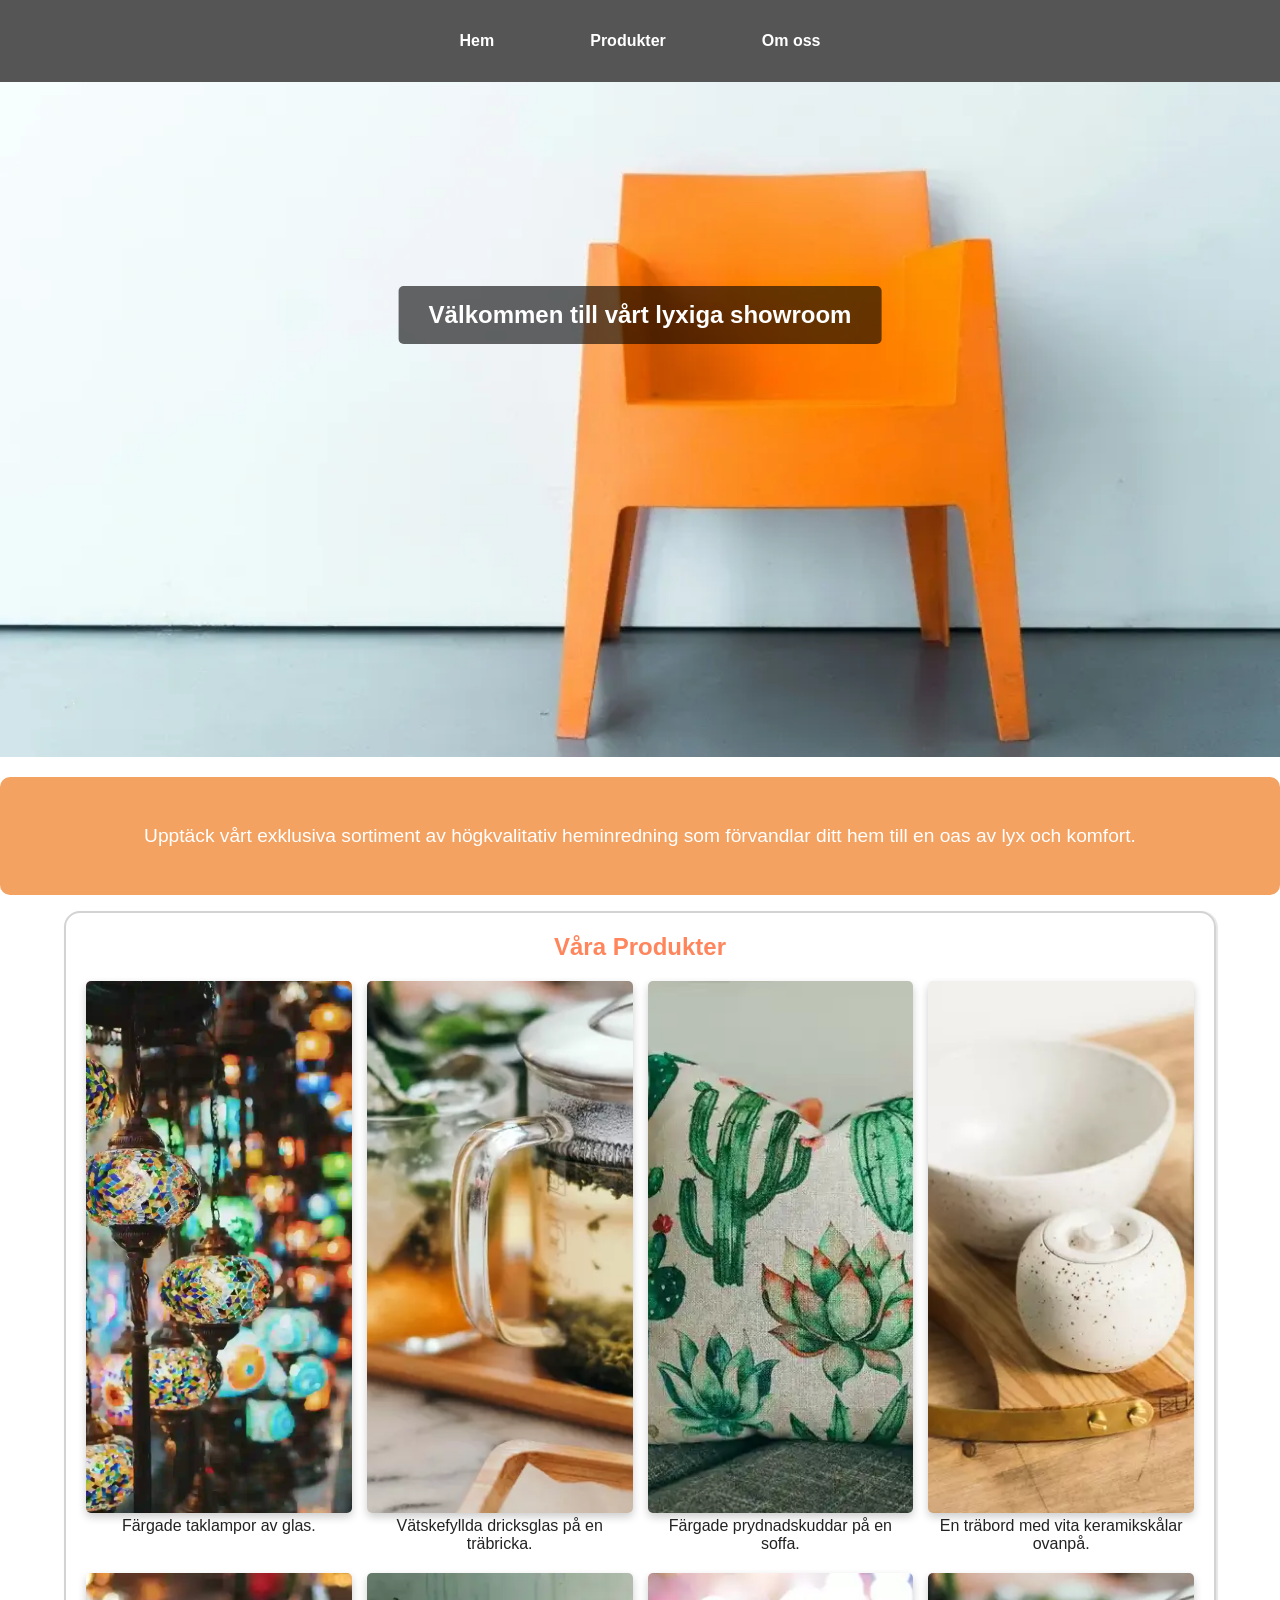
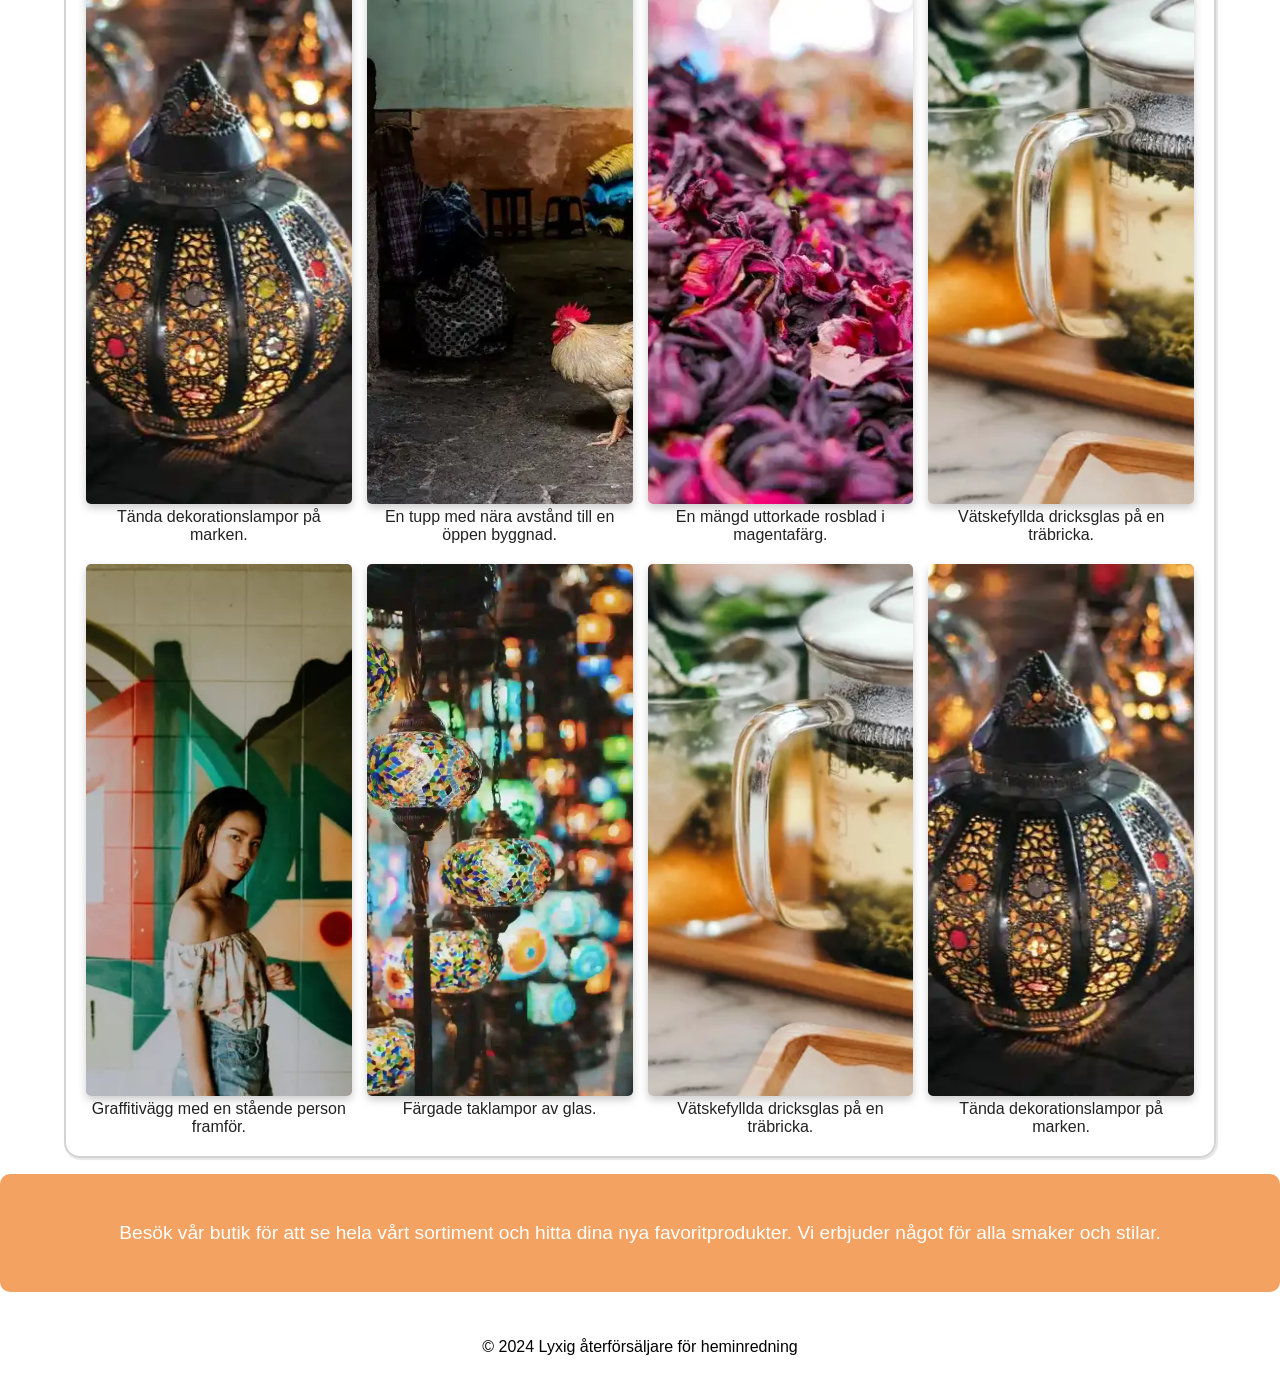
==== commit 2ae1dec7: "LCP reducering genom att införa loading="lazy" attribut till alla bilder förutom hero bilden. Bilder" ====
--- a/index.html
+++ b/index.html
@@ -43,57 +43,57 @@
             <!-- Produkter i första raden -->
             <div class="produkter">
                 <figure tabindex="0">
-                    <img src="Bilder/glaslampor.webp" alt="Färgglada glaslampor som hänger från ett tak.">
+                    <img src="Bilder/glaslampor.webp" alt="Färgglada glaslampor som hänger från ett tak." loading="lazy">
                     <figcaption>Färgade taklampor av glas.</figcaption>
                 </figure>
                 <figure tabindex="0">
-                    <img src="Bilder/dricksglas.webp" alt="En träbricka med dricksglas på.">
+                    <img src="Bilder/dricksglas.webp" alt="En träbricka med dricksglas på." loading="lazy">
                     <figcaption>Vätskefyllda dricksglas på en träbricka.</figcaption>
                 </figure> 
                 <figure tabindex="0">  
-                    <img src="Bilder/prydnadskuddar.webp" alt="Prydnadskuddar på en soffa.">
+                    <img src="Bilder/prydnadskuddar.webp" alt="Prydnadskuddar på en soffa." loading="lazy">
                     <figcaption>Färgade prydnadskuddar på en soffa.</figcaption>
                 </figure>  
                 <figure tabindex="0">   
-                    <img src="Bilder/keramikskål.webp" alt="Vita keramikskålar på en träbord.">
+                    <img src="Bilder/keramikskål.webp" alt="Vita keramikskålar på en träbord." loading="lazy">
                     <figcaption>En träbord med vita keramikskålar ovanpå.</figcaption>
                 </figure>
             </div>
             <!-- Produkter i andra raden -->
             <div class="produkter">
                 <figure tabindex="0">
-                    <img src="Bilder/dekorationslampor.webp" alt="Dekorativa lampor med belysning.">
+                    <img src="Bilder/dekorationslampor.webp" alt="Dekorativa lampor med belysning." loading="lazy">
                     <figcaption>Tända dekorationslampor på marken.</figcaption>
                 </figure>
                 <figure tabindex="0">   
-                    <img src="Bilder/tupp.webp" alt="En stående tupp nära en byggnad.">
+                    <img src="Bilder/tupp.webp" alt="En stående tupp nära en byggnad." loading="lazy">
                     <figcaption>En tupp med nära avstånd till en öppen byggnad.</figcaption>
                 </figure>
                 <figure tabindex="0">    
-                    <img src="Bilder/uttorkade-rosblad.webp" alt="Magentafärgade rosblad som uttorkat.">
+                    <img src="Bilder/uttorkade-rosblad.webp" alt="Magentafärgade rosblad som uttorkat." loading="lazy">
                     <figcaption>En mängd uttorkade rosblad i magentafärg.</figcaption>
                 </figure>    
                 <figure tabindex="0">
-                    <img src="Bilder/dricksglas.webp" alt="En träbricka med dricksglas på.">
+                    <img src="Bilder/dricksglas.webp" alt="En träbricka med dricksglas på." loading="lazy">
                     <figcaption>Vätskefyllda dricksglas på en träbricka.</figcaption>
                 </figure>    
             </div>
             <!-- Produkter i tredje raden -->
             <div class="produkter">
                 <figure tabindex="0">
-                    <img src="Bilder/graffitivägg.webp" alt="En stående person framför en vägg med graffiti.">
+                    <img src="Bilder/graffitivägg.webp" alt="En stående person framför en vägg med graffiti." loading="lazy">
                     <figcaption>Graffitivägg med en stående person framför.</figcaption>
                 </figure> 
                 <figure tabindex="0"> 
-                    <img src="Bilder/glaslampor.webp" alt="Färgglada glaslampor som hänger från ett tak.">
+                    <img src="Bilder/glaslampor.webp" alt="Färgglada glaslampor som hänger från ett tak." loading="lazy">
                     <figcaption>Färgade taklampor av glas.</figcaption>
                 </figure> 
                 <figure tabindex="0">    
-                    <img src="Bilder/dricksglas.webp" alt="En träbricka med dricksglas på.">
+                    <img src="Bilder/dricksglas.webp" alt="En träbricka med dricksglas på." loading="lazy">
                     <figcaption>Vätskefyllda dricksglas på en träbricka.</figcaption>
                 </figure> 
                 <figure tabindex="0">    
-                    <img src="Bilder/dekorationslampor.webp" alt="Dekorativa lampor med belysning.">
+                    <img src="Bilder/dekorationslampor.webp" alt="Dekorativa lampor med belysning." loading="lazy">
                     <figcaption>Tända dekorationslampor på marken.</figcaption>
                 </figure>    
             </div>
@@ -110,4 +110,4 @@
         <p>&copy; 2024 Lyxig återförsäljare för heminredning</p>
     </footer>
 </body>
-</html>+</html>
--- a/CSS/styles.css
+++ b/CSS/styles.css
@@ -49,10 +49,10 @@
 }
 
 .huvud-sektion img {
-    position: relative;
-    width: 100%;
-    height: auto;
-    object-fit: cover;
+    width: 100%;              /* Bilden täcker hela bredden av sin container */
+    height: 60vh;             /* Ställ in höjd i viewport-höjd (vh) för att vara responsiv */
+    object-fit: cover;        /* Bilden täcker hela området utan att förvrängas */
+    object-position: center;  /* Centrerar bilden */
 }
 
 .huvudrubrik {
@@ -300,6 +300,10 @@
         margin-bottom: 1.5rem;
     }
 
+    .huvud-sektion img {
+        height: 45vh;
+    }
+
 }
 
 /*------- För surfplattor och större skärmstorlek -------*/
@@ -317,7 +321,7 @@
     }
 
     .huvudrubrik {
-        top: 40%;
+        top: 30%;
         font-size: 1rem;
     }
 
@@ -354,7 +358,7 @@
     }
 
     .huvudrubrik {
-        top: 50%;
+        top: 35%;
         padding: 15px 30px;
         font-size: 1rem;
     }
@@ -375,4 +379,8 @@
         width: 85%; 
         margin-bottom: 2rem;
     }
-}
+
+    .huvud-sektion img {
+        height: 75vh;
+    }
+}
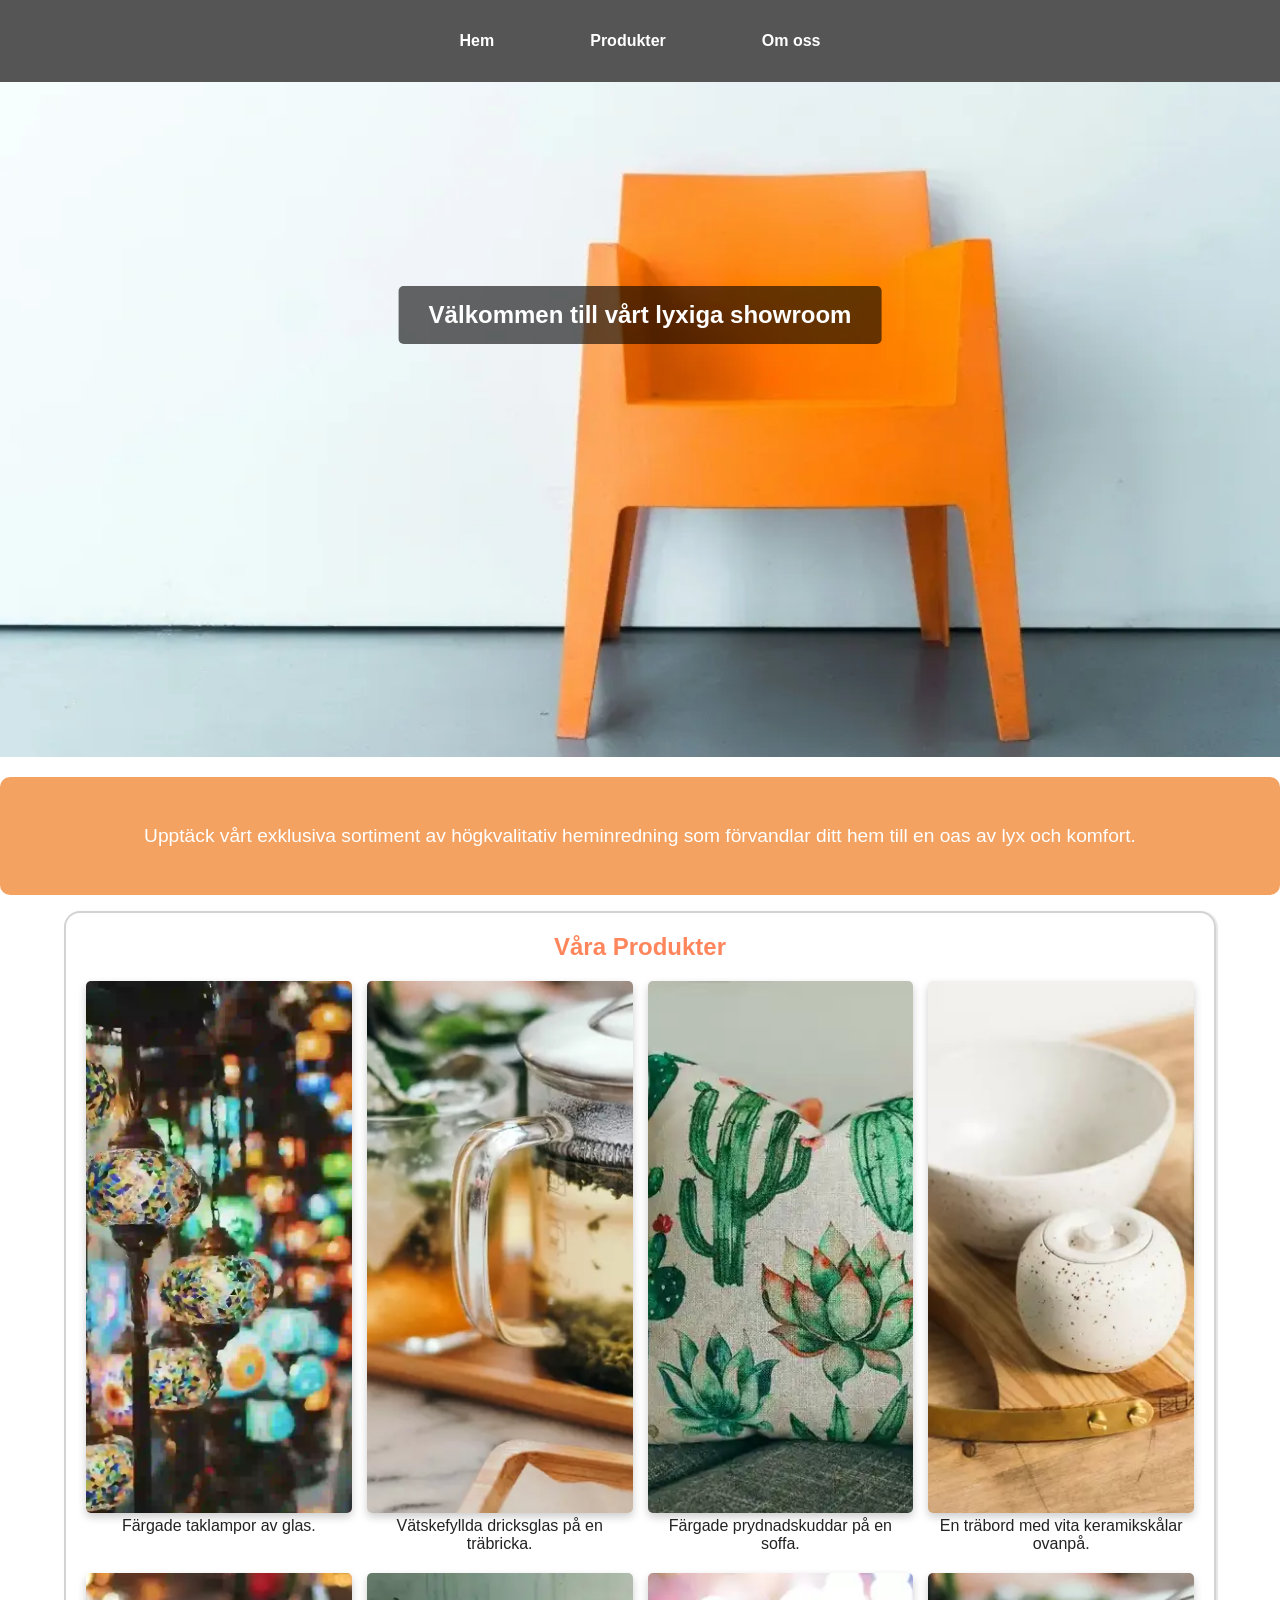
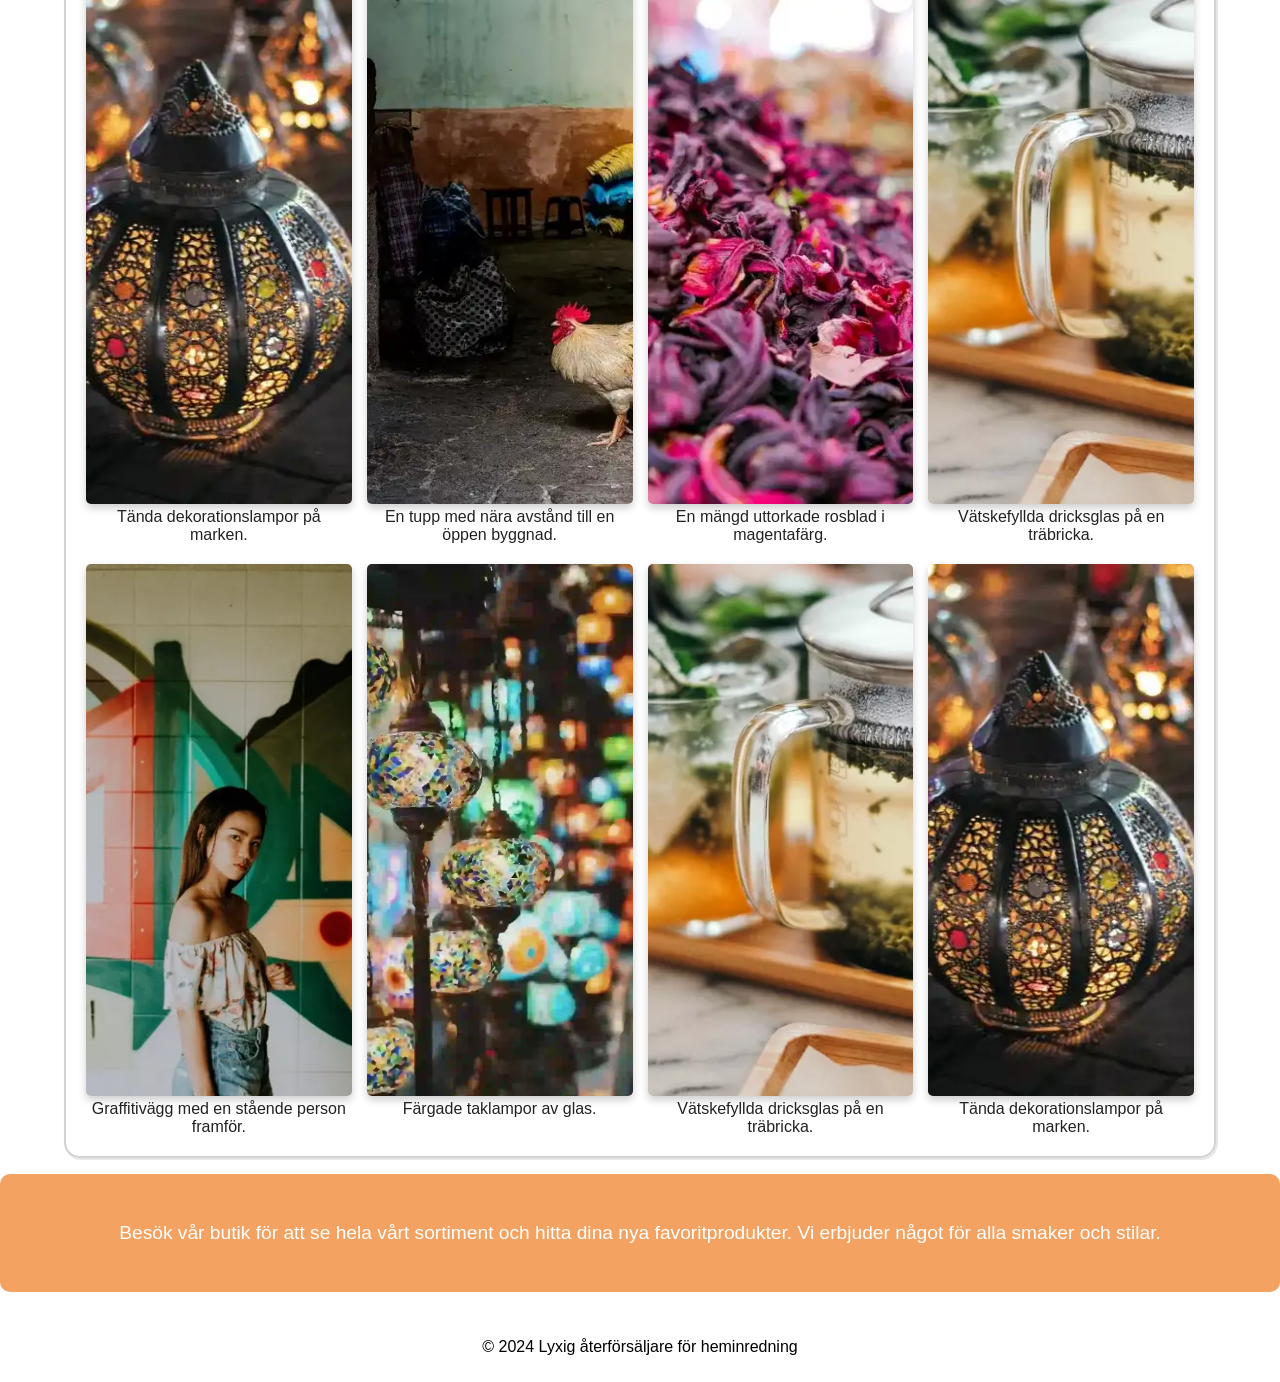
==== commit efb095f7: "Minifierat CSS koden i en ny CSS fil med namnet styles.min.css, och adderat srcset & size attributer" ====
--- a/index.html
+++ b/index.html
@@ -4,7 +4,7 @@
     <meta charset="UTF-8">
     <meta name="viewport" content="width=device-width, initial-scale=1.0">
     <title>Lyxig återförsäljare för heminredning</title>
-    <link rel="stylesheet" href="CSS/styles.css"> 
+    <link rel="stylesheet" href="CSS/styles.min.css"> 
 </head>
 <body>
     <!------------------ HEM-SIDA ------------------>
@@ -43,7 +43,7 @@
             <!-- Produkter i första raden -->
             <div class="produkter">
                 <figure tabindex="0">
-                    <img src="Bilder/glaslampor.webp" alt="Färgglada glaslampor som hänger från ett tak." loading="lazy">
+                    <img src="Bilder/glaslampor.webp" srcset="Bilder/glaslampor-615.webp 615w, Bilder/glaslampor-812.webp 812w, Bilder/glaslampor-1033.webp 1033w, Bilder/glaslampor-1215.webp 1215w" sizes="(max-width: 680px) 100vw, (min-width: 680px) 50vw, 33vw" alt="Färgglada glaslampor som hänger från ett tak." loading="lazy">
                     <figcaption>Färgade taklampor av glas.</figcaption>
                 </figure>
                 <figure tabindex="0">
@@ -85,7 +85,7 @@
                     <figcaption>Graffitivägg med en stående person framför.</figcaption>
                 </figure> 
                 <figure tabindex="0"> 
-                    <img src="Bilder/glaslampor.webp" alt="Färgglada glaslampor som hänger från ett tak." loading="lazy">
+                    <img src="Bilder/glaslampor.webp" srcset="Bilder/glaslampor-615.webp 615w, Bilder/glaslampor-812.webp 812w, Bilder/glaslampor-1033.webp 1033w, Bilder/glaslampor-1215.webp 1215w" sizes="(max-width: 680px) 100vw, (min-width: 680px) 50vw, 33vw" alt="Färgglada glaslampor som hänger från ett tak." loading="lazy">
                     <figcaption>Färgade taklampor av glas.</figcaption>
                 </figure> 
                 <figure tabindex="0">    
--- a/CSS/styles.min.css
+++ b/CSS/styles.min.css
@@ -0,0 +1 @@
+.huvud-sektion,body{background-color:#fff}.huvud-sektion,.introduktion-text,.produkt-sektion,.produkter figure,footer{text-align:center}*{margin:0;padding:0;box-sizing:border-box}body{color:#222;font-family:"DM Sans",sans-serif;font-weight:400;font-size:clamp(1rem, 1.25vw, 1.25rem);font-style:normal}header{background-color:#555;color:#fff}.navigation{display:flex;justify-content:center;align-items:center;gap:2rem;padding:2rem;list-style-type:none}.navigation a{color:#fff;text-decoration:none;font-weight:700}.navigation a:hover,.produkt-kort a{text-decoration:underline rgb(244,162,97);text-underline-offset:5px}.huvud-sektion img{width:100%;height:60vh;object-fit:cover;object-position:center}.huvudrubrik{position:absolute;top:50%;left:50%;transform:translate(-50%,-50%);background-color:rgba(0,0,0,.6);color:#fff;padding:10px 20px;border-radius:5px;font-size:clamp(1rem, 2vw, 2.5rem)}.introduktion-text{margin:1rem auto;padding:2rem;font-size:clamp(2rem, 1.5vw, 1.3rem);background-color:#f4a261;color:#fff;border-radius:10px}.produkt-sektion{padding:20px;width:90%;margin:0 auto;border:2px solid #d3d3d3;border-radius:1rem;box-shadow:1px 1px 1px 1px rgba(0,0,0,.103)}.produkt-underrubrik{color:#ff865c}.produkter{display:grid;grid-template-columns:repeat(2,1fr);gap:15px;justify-items:center;margin-top:20px}.produkt-innehåll,.produktbehållare{justify-content:center;display:flex}.produkter img{width:100%;aspect-ratio:1/2;object-fit:cover;border-radius:5px;box-shadow:0 4px 8px rgba(0,0,0,.2)}.butik-tilläggstext{text-align:center;margin:1rem auto;padding:2rem;font-size:clamp(1rem, 1.25vw, 1.3rem);background-color:#f4a261;color:#fff;border-radius:10px}footer{color:#000;padding:10px 0;margin-top:20px}.produkt-kort a,.produkt-kort h2,p{padding:1rem;text-align:center}.produktbehållare{align-items:center;gap:1rem;flex-wrap:wrap}.produkt-kort{background:#a9a9a9;width:20%;border-radius:2rem}.produkt-kortbild{background-color:#0ff;width:100%;height:25vh;object-fit:cover;margin-bottom:1rem;border-radius:2rem}.produkt-kort a{background-color:#000;color:#fff;width:100%;margin-top:1rem;margin-bottom:auto}.produkt-innehåll{align-items:center;flex-direction:column}.produkt-kort:hover{background-color:#f4a261;cursor:pointer}.om-oss-behållare{border:4px solid #000;display:flex;justify-content:center;align-items:center;flex-direction:column;text-align:center;width:90%;margin:auto;padding:2rem;box-shadow:1px 1px 1px 1px #f4a261}.vår-historia,.vårt-team{padding:2rem;margin:2rem auto;background-color:#fff;border-left:6px solid #ff865c;border-right:6px solid #ff865c;border-radius:8px;box-shadow:0 4px 8px rgba(0,0,0,.669)}.vår-historia h2,.vårt-team h2{color:#ff865c;font-size:1.8rem;margin-bottom:1rem}.vår-historia p,.vårt-team p{font-size:1.1rem;color:#555;margin-bottom:1.5rem}.företag-team{display:grid;gap:1.5rem;justify-items:center;margin-top:2rem;width:100%}.företag-team figure{display:flex;flex-direction:column;align-items:center;justify-content:flex-start;text-align:center;margin:0 auto;max-width:150px}.företag-team img{width:100%;height:50vh;object-fit:cover;border-radius:50%;box-shadow:0 2px 4px rgba(0,0,0,.1);transition:transform .3s ease-in-out}.företag-team img:hover{transform:scale(1.05);filter:brightness(70%)}.företag-team figcaption{margin-top:.5rem;font-size:1rem;color:#333;font-weight:600;text-align:center}@media (max-width:680px){.produkter{grid-template-columns:repeat(1,1fr)}.huvudrubrik{top:30%;padding:5px 10px;font-size:1rem}.butik-tilläggstext,.introduktion-text{font-size:1.5rem}.produkt-kort{width:90%}.om-oss-behållare{font-size:1.2rem}.företag-team{grid-template-columns:1fr;width:100%}.vår-historia,.vårt-team{width:100%;padding:1rem;margin-bottom:1.5rem}.huvud-sektion img{height:45vh}}@media (min-width:680px){.företag-team,.produkter{grid-template-columns:repeat(2,1fr)}.navigation{gap:4rem}.butik-tilläggstext,.introduktion-text{font-size:1.5rem}.huvudrubrik{top:30%;font-size:1rem}.produkt-kort{width:35%}.om-oss-behållare{font-size:1.1rem}.vår-historia,.vårt-team{width:80%;margin-bottom:2rem}}@media (min-width:1124px){.företag-team,.produkter{grid-template-columns:repeat(4,1fr)}.navigation{gap:6rem}.butik-tilläggstext,.introduktion-text{font-size:1.2rem}.huvudrubrik,.om-oss-behållare{font-size:1rem}.huvudrubrik{top:35%;padding:15px 30px}.produkt-kort{width:20%}.vår-historia,.vårt-team{width:85%;margin-bottom:2rem}.huvud-sektion img{height:75vh}}
